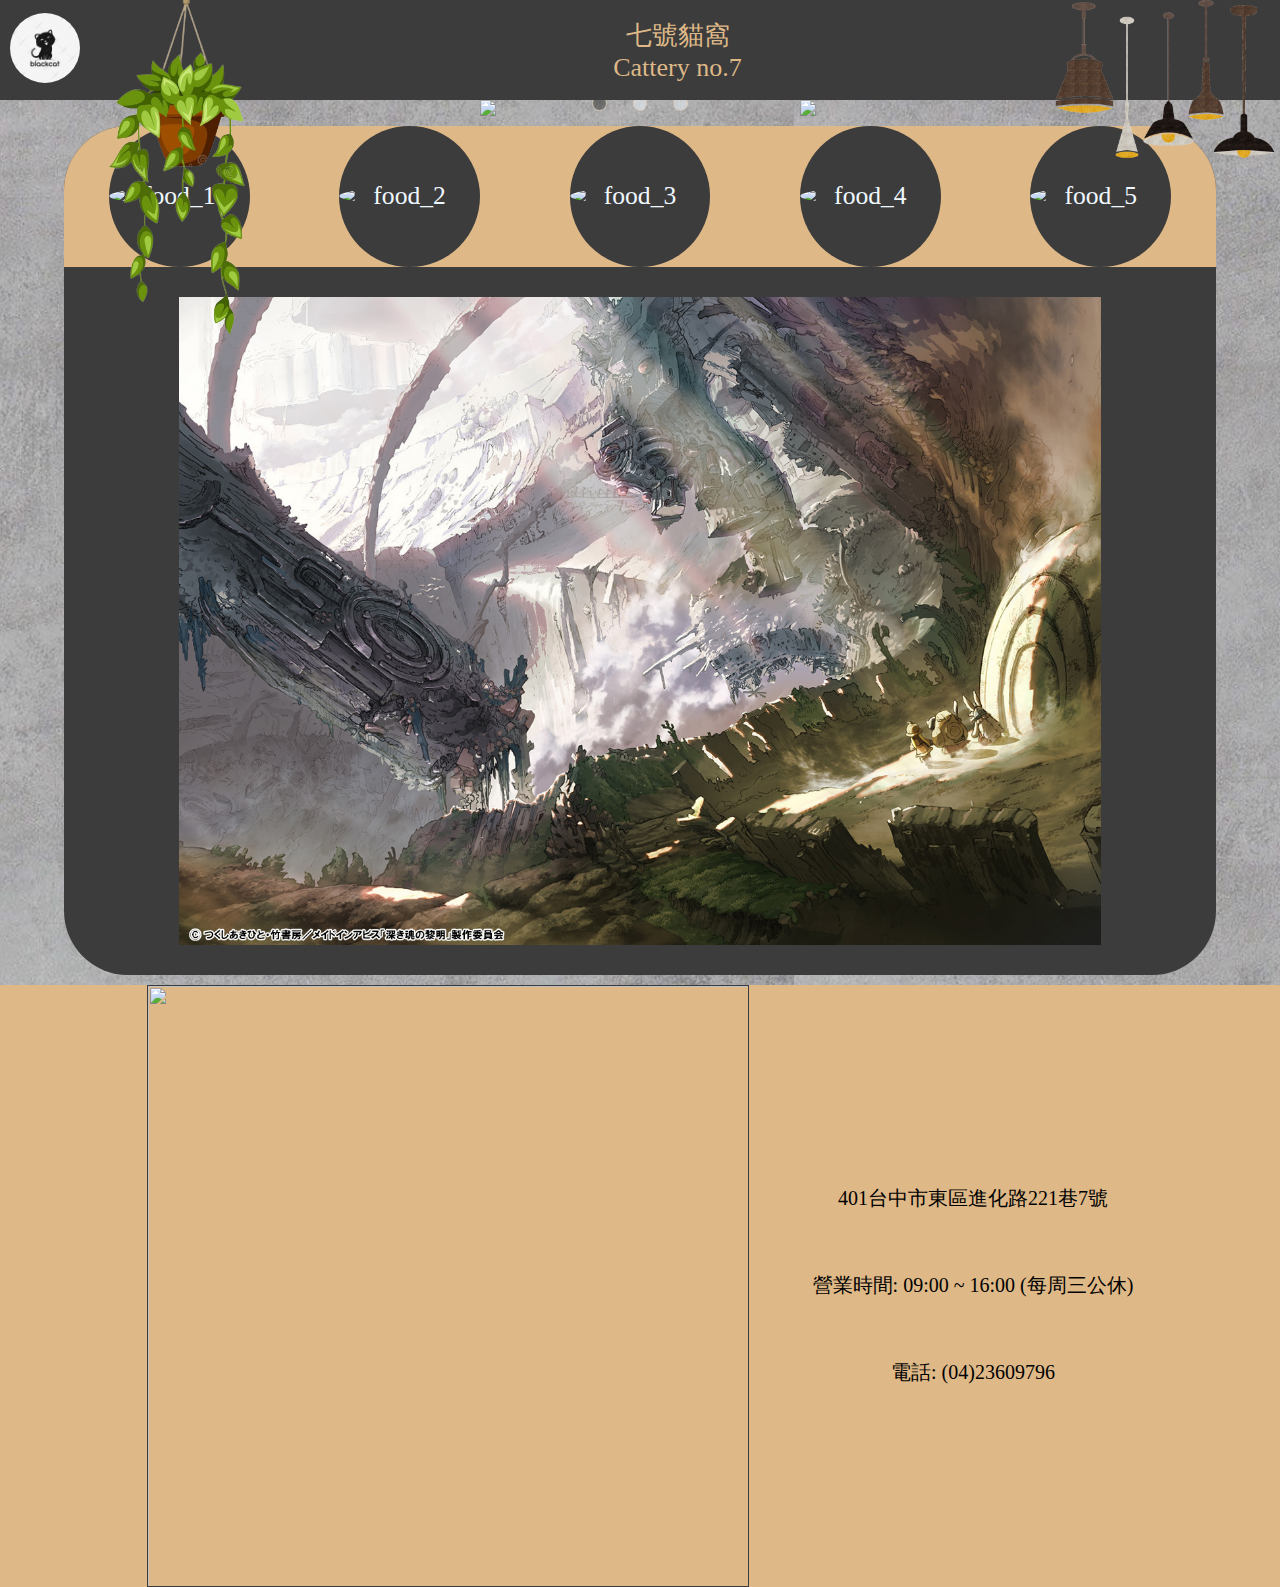
==== page/cattery/Cattery.html @ 99dab273 "practice" ====
<!DOCTYPE html>
<html lang="zh-Hant">
    <head>
        <meta charset="UTF-8">
        <meta name="viewport" content="width=device-width, initial-scale=1.0">
        <title>Cattery No.7</title>
        <link rel="stylesheet" href="Cattery.css" />
        <link href="../../css/material-design-iconic-font.min.css" rel="stylesheet" />
    </head>
    <body>
        <div id="bg">
            <div id="title">
                <a href="../../index.html"><img src="../../img/Cattery/pngtree-black-cat-logo-vector-pets-logo-kitty-or-kitten-symbol-vet-png-image_5232826.jpg"></a>
                <img id="plant" src="../../img/Cattery/b045abe74bcbe5a88c8c3b1815a52b0e-removebg-preview.png">
                <p><span>七號貓窩 </span><span>Cattery no.7</span></p>
                <img id="chandelier" src="../../img/Cattery/—Pngtree—chandelier light cartoon decoration_3822656.png">
            </div>
            <div id="banner">
                <div id="banner_img">
                    <img src="https://picsum.photos/3000/1500?random=1">
                    <img src="https://picsum.photos/3000/1500?random=2">
                    <img src="https://picsum.photos/3000/1500?random=3">
                </div>
                <div id="banner_seletor">
                    <span class="span_seletor"></span>
                    <span class="span_seletor"></span>
                    <span class="span_seletor"></span>
                </div>
            </div>
            


            <div id="menu">
                <div id="menu_list">
                    <div class="food_img_div"><p>food_1</p><img class="food_img" src="https://picsum.photos/500?random=1"></div>
                    <div class="food_img_div"><p>food_2</p><img class="food_img" src="https://picsum.photos/500?random=2"></div>
                    <div class="food_img_div"><p>food_3</p><img class="food_img" src="https://picsum.photos/500?random=3"></div>
                    <div class="food_img_div"><p>food_4</p><img class="food_img" src="https://picsum.photos/500?random=4"></div>
                    <div class="food_img_div"><p>food_5</p><img class="food_img" src="https://picsum.photos/500?random=5"></div>
                </div>
                <div id="menu_introduce">
                    <div id="menu_img">
                        <img src="../../img/yjyboQD.jpg">
                    </div>
                    <div id="food_introduce" class="none">
                        <img class="food_big_img" src="">
                        <div id="food_text">
                            <h2 id="food"></h2>
                            <p id="text_introduce"></p>
                        </div>
                    </div>
                </div>
            </div>
            <div id="info">
                <div id="info_map">
                    <img src="https://maps.googleapis.com/maps/api/staticmap?center=24.149865,120.693225&zoom=19&size=600x600&key=AIzaSyAu5yFXhxeimQocFd1RuKN_L5a0i5WoiWc">
                </div>
                <div id="info_describe">
                    <p>401台中市東區進化路221巷7號</p>
                    <p>營業時間: 09:00 ~ 16:00 (每周三公休)</p>
                    <p>電話: (04)23609796</p>
                    <span id="upbtn"><i class="zmdi zmdi-long-arrow-up"></i></span>
                </div>
            </div>
        </div>
        <script src="Cattery.js"></script>
    </body>
</html>
---- page/cattery/Cattery.css ----
*{
    margin:0;
    padding:0;
}
.none{
    display: none;
}



#bg{
    width: 100%;
    height: 100%;
    background-image: url(../../img/Cattery/Fliesen\ _\ Emanuel\ Hofer.jpg);
    background-size: contain;
}


#title{
    width: 100%;
    height: 100px;
    position: relative;
    background-color: #3c3c3c;
    display: flex;
    align-items: center;
}
#title a img{
    width: 10vw;
    height: 10vw;
    max-width: 70px;
    max-height: 70px;
    min-width: 50px;
    min-height: 50px;
    border-radius: 50%;
    padding: 10px;
}
#title p{
    font-size: 26px;
    padding-right: 15px;
    color: burlywood;
    flex: 1;
    text-align: center;
    display: flex;
    flex-direction: column;
    position: relative;
}
#plant{
    width: 18vw;
    position: absolute;
    top: -100px;
    left: 60px;
    z-index: 1;
    opacity: 0;
    transition: 1s;
}
#chandelier{
    width: 18vw;
    position: absolute;
    top: -100px;
    right: 0;
    z-index: 1;
    opacity: 0;
    transition: 1s;
}



#banner{
    margin: auto;
    width: 100%;
    position: relative;
    overflow: hidden;
}
#banner_img{
    display: flex;
    position: relative;
    left: 0;
    transition: 1s;
}
#banner_img img{
    width: 100%;
    padding-right: 200px;
}
#banner_seletor{
    width: max-content;
    display: flex;
    position: absolute;
    left: 0;
    right: 0;
    margin: auto;
    padding: 5px;
    bottom: 0;
}
#banner_seletor span{
    width: 1vw;
    height: 1vw;
    background-color: aliceblue;
    border: solid 1px bisque;
    border-radius: 50%;
    margin: 0 1vw;
    display: block;
    cursor: pointer;
    opacity: 0.5;
}



#menu{
    margin: 10px auto;
    width: 90%;
    border-radius: 5vw;
    background-color: #3c3c3c;
    overflow: hidden;
}
#menu_list{
    width: 100%;
    background-color:burlywood;
    display: flex;
    justify-content: space-around;
    align-items: center;
    flex-wrap: wrap;
}
#menu_list div{
    width: 11vw;
    height: 11vw;
    max-width: 220px;
    min-width: 70px;
    max-height: 220px;
    min-height: 70px;
    background-color: #3c3c3c;
    border-radius: 50%;
    position: relative;
    cursor: pointer;
    display: flex;
    justify-content: center;
    align-items: center;
    overflow: hidden;
    transition: .2s;
}
#menu_list div p{
    width: inherit;
    height: inherit;
    position: absolute;
    color: aliceblue;
    font-size: 2vw;
    display: flex;
    justify-content: center;
    align-items: center;
}
.food_img{
    width: 100%;
    border-radius: 50%;
    z-index: 1;
    transition: .2s;
}
.food_img_click{
    width: 93%;
    border-radius: 50%;
    border: solid 10px #b48700;
    transform:rotate(360deg);
    transition: .5s;
}
#menu_img img{
    width: 80%;
    max-width: 1000px;
    display: block;
    margin: auto;
    padding: 30px;
}
.food_introduce{
    width: 90%;
    margin: 5%;
    display: flex;
    flex-direction: column;
    justify-content: center;
    align-items: center;
}
.food_big_img{
    width: 80%;
    max-width: 600px;
    min-width: 200px;
    margin: 0 30px;
    transition: 1s;
}
#food_text{
    width: 80%;
    max-width: 600px;
    min-width: 200px;
    display: flex;
    flex-direction: column;
    justify-content: flex-start;
    align-items: center;
}
#food{
    width: 90%;
    text-align: center;
    padding: 3vw 0;
    color: burlywood;
    font-size: 30px;
    border-bottom: solid 2px burlywood;
}
#text_introduce{
    width: 90%;
    text-align: center;
    padding: 20px 0;
    color: burlywood;
    font-size: 20px;
}



#info{
    background-color: burlywood;
    position: relative;
    height: auto;
    display: flex;
    flex-direction: column;
    align-items: center;
}
#info_map img{
    width: 100vw;
    height: 100vw;
    display: block;
}
#info_describe{
    display: flex;
    flex-direction: column;
}
#info_describe p{
    padding: 30px 0;
    text-align:center;
    font-size: 20px;
}
#info_describe span{
    width: 50px;
    height: 50px;
    font-size: 30px;
    border: solid 2px rgb(255, 217, 161);
    border-radius: 50%;
    position: absolute;
    right: 2vw;
    bottom: 200px;
    background-color: aliceblue;
    cursor: pointer;
    display: flex;
    justify-content: center;
    align-items: center;
    opacity: 0;
    transition: 1s;
}





@media screen and (min-width:768px){
    #banner{
        width: 75%;
    }
    #banner_seletor span:hover{
        border: solid 1px #3c3c3c;
        opacity: 1;
    }


    .food_img:hover{
        width: 15vw;
        opacity: 0.3;
    }
    .food_introduce{
        flex-direction: row;
    }
    .food_big_img{
        width: 50%;
    }
    #food_text{
        width: 40%;
    }




    #info{
        flex-direction: row;
        justify-content: center;
    }
    #info_map img{
        width: 50vw;
        max-width: 600px;
        height: 50vw;
        max-height: 600px;
        border: solid 1px #3c3c3c;
    }
    #info_describe{
        margin-left: 5%;
    }
}






@media screen and (min-width:659px) and (max-width:767px){
    #info{
        flex-direction: row;
        justify-content: center;
    }
    #info_map img{
        width: 50vw;
        height: 50vw;
        border: solid 1px rgb(60, 60, 60);
    }
    #info_describe{
        margin-left: 1%;
    }
}
---- css/material-design-iconic-font.min.css ----
@font-face{font-family:Material-Design-Iconic-Font;src:url(../fonts/Material-Design-Iconic-Font.woff2?v=2.2.0) format('woff2'),url(../fonts/Material-Design-Iconic-Font.woff?v=2.2.0) format('woff'),url(../fonts/Material-Design-Iconic-Font.ttf?v=2.2.0) format('truetype')}.zmdi{display:inline-block;font:normal normal normal 14px/1 'Material-Design-Iconic-Font';font-size:inherit;text-rendering:auto;-webkit-font-smoothing:antialiased;-moz-osx-font-smoothing:grayscale}.zmdi-hc-lg{font-size:1.33333333em;line-height:.75em;vertical-align:-15%}.zmdi-hc-2x{font-size:2em}.zmdi-hc-3x{font-size:3em}.zmdi-hc-4x{font-size:4em}.zmdi-hc-5x{font-size:5em}.zmdi-hc-fw{width:1.28571429em;text-align:center}.zmdi-hc-ul{padding-left:0;margin-left:2.14285714em;list-style-type:none}.zmdi-hc-ul>li{position:relative}.zmdi-hc-li{position:absolute;left:-2.14285714em;width:2.14285714em;top:.14285714em;text-align:center}.zmdi-hc-li.zmdi-hc-lg{left:-1.85714286em}.zmdi-hc-border{padding:.1em .25em;border:solid .1em #9e9e9e;border-radius:2px}.zmdi-hc-border-circle{padding:.1em .25em;border:solid .1em #9e9e9e;border-radius:50%}.zmdi.pull-left{float:left;margin-right:.15em}.zmdi.pull-right{float:right;margin-left:.15em}.zmdi-hc-spin{-webkit-animation:zmdi-spin 1.5s infinite linear;animation:zmdi-spin 1.5s infinite linear}.zmdi-hc-spin-reverse{-webkit-animation:zmdi-spin-reverse 1.5s infinite linear;animation:zmdi-spin-reverse 1.5s infinite linear}@-webkit-keyframes zmdi-spin{0%{-webkit-transform:rotate(0deg);transform:rotate(0deg)}100%{-webkit-transform:rotate(359deg);transform:rotate(359deg)}}@keyframes zmdi-spin{0%{-webkit-transform:rotate(0deg);transform:rotate(0deg)}100%{-webkit-transform:rotate(359deg);transform:rotate(359deg)}}@-webkit-keyframes zmdi-spin-reverse{0%{-webkit-transform:rotate(0deg);transform:rotate(0deg)}100%{-webkit-transform:rotate(-359deg);transform:rotate(-359deg)}}@keyframes zmdi-spin-reverse{0%{-webkit-transform:rotate(0deg);transform:rotate(0deg)}100%{-webkit-transform:rotate(-359deg);transform:rotate(-359deg)}}.zmdi-hc-rotate-90{-webkit-transform:rotate(90deg);-ms-transform:rotate(90deg);transform:rotate(90deg)}.zmdi-hc-rotate-180{-webkit-transform:rotate(180deg);-ms-transform:rotate(180deg);transform:rotate(180deg)}.zmdi-hc-rotate-270{-webkit-transform:rotate(270deg);-ms-transform:rotate(270deg);transform:rotate(270deg)}.zmdi-hc-flip-horizontal{-webkit-transform:scale(-1,1);-ms-transform:scale(-1,1);transform:scale(-1,1)}.zmdi-hc-flip-vertical{-webkit-transform:scale(1,-1);-ms-transform:scale(1,-1);transform:scale(1,-1)}.zmdi-hc-stack{position:relative;display:inline-block;width:2em;height:2em;line-height:2em;vertical-align:middle}.zmdi-hc-stack-1x,.zmdi-hc-stack-2x{position:absolute;left:0;width:100%;text-align:center}.zmdi-hc-stack-1x{line-height:inherit}.zmdi-hc-stack-2x{font-size:2em}.zmdi-hc-inverse{color:#fff}.zmdi-3d-rotation:before{content:'\f101'}.zmdi-airplane-off:before{content:'\f102'}.zmdi-airplane:before{content:'\f103'}.zmdi-album:before{content:'\f104'}.zmdi-archive:before{content:'\f105'}.zmdi-assignment-account:before{content:'\f106'}.zmdi-assignment-alert:before{content:'\f107'}.zmdi-assignment-check:before{content:'\f108'}.zmdi-assignment-o:before{content:'\f109'}.zmdi-assignment-return:before{content:'\f10a'}.zmdi-assignment-returned:before{content:'\f10b'}.zmdi-assignment:before{content:'\f10c'}.zmdi-attachment-alt:before{content:'\f10d'}.zmdi-attachment:before{content:'\f10e'}.zmdi-audio:before{content:'\f10f'}.zmdi-badge-check:before{content:'\f110'}.zmdi-balance-wallet:before{content:'\f111'}.zmdi-balance:before{content:'\f112'}.zmdi-battery-alert:before{content:'\f113'}.zmdi-battery-flash:before{content:'\f114'}.zmdi-battery-unknown:before{content:'\f115'}.zmdi-battery:before{content:'\f116'}.zmdi-bike:before{content:'\f117'}.zmdi-block-alt:before{content:'\f118'}.zmdi-block:before{content:'\f119'}.zmdi-boat:before{content:'\f11a'}.zmdi-book-image:before{content:'\f11b'}.zmdi-book:before{content:'\f11c'}.zmdi-bookmark-outline:before{content:'\f11d'}.zmdi-bookmark:before{content:'\f11e'}.zmdi-brush:before{content:'\f11f'}.zmdi-bug:before{content:'\f120'}.zmdi-bus:before{content:'\f121'}.zmdi-cake:before{content:'\f122'}.zmdi-car-taxi:before{content:'\f123'}.zmdi-car-wash:before{content:'\f124'}.zmdi-car:before{content:'\f125'}.zmdi-card-giftcard:before{content:'\f126'}.zmdi-card-membership:before{content:'\f127'}.zmdi-card-travel:before{content:'\f128'}.zmdi-card:before{content:'\f129'}.zmdi-case-check:before{content:'\f12a'}.zmdi-case-download:before{content:'\f12b'}.zmdi-case-play:before{content:'\f12c'}.zmdi-case:before{content:'\f12d'}.zmdi-cast-connected:before{content:'\f12e'}.zmdi-cast:before{content:'\f12f'}.zmdi-chart-donut:before{content:'\f130'}.zmdi-chart:before{content:'\f131'}.zmdi-city-alt:before{content:'\f132'}.zmdi-city:before{content:'\f133'}.zmdi-close-circle-o:before{content:'\f134'}.zmdi-close-circle:before{content:'\f135'}.zmdi-close:before{content:'\f136'}.zmdi-cocktail:before{content:'\f137'}.zmdi-code-setting:before{content:'\f138'}.zmdi-code-smartphone:before{content:'\f139'}.zmdi-code:before{content:'\f13a'}.zmdi-coffee:before{content:'\f13b'}.zmdi-collection-bookmark:before{content:'\f13c'}.zmdi-collection-case-play:before{content:'\f13d'}.zmdi-collection-folder-image:before{content:'\f13e'}.zmdi-collection-image-o:before{content:'\f13f'}.zmdi-collection-image:before{content:'\f140'}.zmdi-collection-item-1:before{content:'\f141'}.zmdi-collection-item-2:before{content:'\f142'}.zmdi-collection-item-3:before{content:'\f143'}.zmdi-collection-item-4:before{content:'\f144'}.zmdi-collection-item-5:before{content:'\f145'}.zmdi-collection-item-6:before{content:'\f146'}.zmdi-collection-item-7:before{content:'\f147'}.zmdi-collection-item-8:before{content:'\f148'}.zmdi-collection-item-9-plus:before{content:'\f149'}.zmdi-collection-item-9:before{content:'\f14a'}.zmdi-collection-item:before{content:'\f14b'}.zmdi-collection-music:before{content:'\f14c'}.zmdi-collection-pdf:before{content:'\f14d'}.zmdi-collection-plus:before{content:'\f14e'}.zmdi-collection-speaker:before{content:'\f14f'}.zmdi-collection-text:before{content:'\f150'}.zmdi-collection-video:before{content:'\f151'}.zmdi-compass:before{content:'\f152'}.zmdi-cutlery:before{content:'\f153'}.zmdi-delete:before{content:'\f154'}.zmdi-dialpad:before{content:'\f155'}.zmdi-dns:before{content:'\f156'}.zmdi-drink:before{content:'\f157'}.zmdi-edit:before{content:'\f158'}.zmdi-email-open:before{content:'\f159'}.zmdi-email:before{content:'\f15a'}.zmdi-eye-off:before{content:'\f15b'}.zmdi-eye:before{content:'\f15c'}.zmdi-eyedropper:before{content:'\f15d'}.zmdi-favorite-outline:before{content:'\f15e'}.zmdi-favorite:before{content:'\f15f'}.zmdi-filter-list:before{content:'\f160'}.zmdi-fire:before{content:'\f161'}.zmdi-flag:before{content:'\f162'}.zmdi-flare:before{content:'\f163'}.zmdi-flash-auto:before{content:'\f164'}.zmdi-flash-off:before{content:'\f165'}.zmdi-flash:before{content:'\f166'}.zmdi-flip:before{content:'\f167'}.zmdi-flower-alt:before{content:'\f168'}.zmdi-flower:before{content:'\f169'}.zmdi-font:before{content:'\f16a'}.zmdi-fullscreen-alt:before{content:'\f16b'}.zmdi-fullscreen-exit:before{content:'\f16c'}.zmdi-fullscreen:before{content:'\f16d'}.zmdi-functions:before{content:'\f16e'}.zmdi-gas-station:before{content:'\f16f'}.zmdi-gesture:before{content:'\f170'}.zmdi-globe-alt:before{content:'\f171'}.zmdi-globe-lock:before{content:'\f172'}.zmdi-globe:before{content:'\f173'}.zmdi-graduation-cap:before{content:'\f174'}.zmdi-home:before{content:'\f175'}.zmdi-hospital-alt:before{content:'\f176'}.zmdi-hospital:before{content:'\f177'}.zmdi-hotel:before{content:'\f178'}.zmdi-hourglass-alt:before{content:'\f179'}.zmdi-hourglass-outline:before{content:'\f17a'}.zmdi-hourglass:before{content:'\f17b'}.zmdi-http:before{content:'\f17c'}.zmdi-image-alt:before{content:'\f17d'}.zmdi-image-o:before{content:'\f17e'}.zmdi-image:before{content:'\f17f'}.zmdi-inbox:before{content:'\f180'}.zmdi-invert-colors-off:before{content:'\f181'}.zmdi-invert-colors:before{content:'\f182'}.zmdi-key:before{content:'\f183'}.zmdi-label-alt-outline:before{content:'\f184'}.zmdi-label-alt:before{content:'\f185'}.zmdi-label-heart:before{content:'\f186'}.zmdi-label:before{content:'\f187'}.zmdi-labels:before{content:'\f188'}.zmdi-lamp:before{content:'\f189'}.zmdi-landscape:before{content:'\f18a'}.zmdi-layers-off:before{content:'\f18b'}.zmdi-layers:before{content:'\f18c'}.zmdi-library:before{content:'\f18d'}.zmdi-link:before{content:'\f18e'}.zmdi-lock-open:before{content:'\f18f'}.zmdi-lock-outline:before{content:'\f190'}.zmdi-lock:before{content:'\f191'}.zmdi-mail-reply-all:before{content:'\f192'}.zmdi-mail-reply:before{content:'\f193'}.zmdi-mail-send:before{content:'\f194'}.zmdi-mall:before{content:'\f195'}.zmdi-map:before{content:'\f196'}.zmdi-menu:before{content:'\f197'}.zmdi-money-box:before{content:'\f198'}.zmdi-money-off:before{content:'\f199'}.zmdi-money:before{content:'\f19a'}.zmdi-more-vert:before{content:'\f19b'}.zmdi-more:before{content:'\f19c'}.zmdi-movie-alt:before{content:'\f19d'}.zmdi-movie:before{content:'\f19e'}.zmdi-nature-people:before{content:'\f19f'}.zmdi-nature:before{content:'\f1a0'}.zmdi-navigation:before{content:'\f1a1'}.zmdi-open-in-browser:before{content:'\f1a2'}.zmdi-open-in-new:before{content:'\f1a3'}.zmdi-palette:before{content:'\f1a4'}.zmdi-parking:before{content:'\f1a5'}.zmdi-pin-account:before{content:'\f1a6'}.zmdi-pin-assistant:before{content:'\f1a7'}.zmdi-pin-drop:before{content:'\f1a8'}.zmdi-pin-help:before{content:'\f1a9'}.zmdi-pin-off:before{content:'\f1aa'}.zmdi-pin:before{content:'\f1ab'}.zmdi-pizza:before{content:'\f1ac'}.zmdi-plaster:before{content:'\f1ad'}.zmdi-power-setting:before{content:'\f1ae'}.zmdi-power:before{content:'\f1af'}.zmdi-print:before{content:'\f1b0'}.zmdi-puzzle-piece:before{content:'\f1b1'}.zmdi-quote:before{content:'\f1b2'}.zmdi-railway:before{content:'\f1b3'}.zmdi-receipt:before{content:'\f1b4'}.zmdi-refresh-alt:before{content:'\f1b5'}.zmdi-refresh-sync-alert:before{content:'\f1b6'}.zmdi-refresh-sync-off:before{content:'\f1b7'}.zmdi-refresh-sync:before{content:'\f1b8'}.zmdi-refresh:before{content:'\f1b9'}.zmdi-roller:before{content:'\f1ba'}.zmdi-ruler:before{content:'\f1bb'}.zmdi-scissors:before{content:'\f1bc'}.zmdi-screen-rotation-lock:before{content:'\f1bd'}.zmdi-screen-rotation:before{content:'\f1be'}.zmdi-search-for:before{content:'\f1bf'}.zmdi-search-in-file:before{content:'\f1c0'}.zmdi-search-in-page:before{content:'\f1c1'}.zmdi-search-replace:before{content:'\f1c2'}.zmdi-search:before{content:'\f1c3'}.zmdi-seat:before{content:'\f1c4'}.zmdi-settings-square:before{content:'\f1c5'}.zmdi-settings:before{content:'\f1c6'}.zmdi-shield-check:before{content:'\f1c7'}.zmdi-shield-security:before{content:'\f1c8'}.zmdi-shopping-basket:before{content:'\f1c9'}.zmdi-shopping-cart-plus:before{content:'\f1ca'}.zmdi-shopping-cart:before{content:'\f1cb'}.zmdi-sign-in:before{content:'\f1cc'}.zmdi-sort-amount-asc:before{content:'\f1cd'}.zmdi-sort-amount-desc:before{content:'\f1ce'}.zmdi-sort-asc:before{content:'\f1cf'}.zmdi-sort-desc:before{content:'\f1d0'}.zmdi-spellcheck:before{content:'\f1d1'}.zmdi-storage:before{content:'\f1d2'}.zmdi-store-24:before{content:'\f1d3'}.zmdi-store:before{content:'\f1d4'}.zmdi-subway:before{content:'\f1d5'}.zmdi-sun:before{content:'\f1d6'}.zmdi-tab-unselected:before{content:'\f1d7'}.zmdi-tab:before{content:'\f1d8'}.zmdi-tag-close:before{content:'\f1d9'}.zmdi-tag-more:before{content:'\f1da'}.zmdi-tag:before{content:'\f1db'}.zmdi-thumb-down:before{content:'\f1dc'}.zmdi-thumb-up-down:before{content:'\f1dd'}.zmdi-thumb-up:before{content:'\f1de'}.zmdi-ticket-star:before{content:'\f1df'}.zmdi-toll:before{content:'\f1e0'}.zmdi-toys:before{content:'\f1e1'}.zmdi-traffic:before{content:'\f1e2'}.zmdi-translate:before{content:'\f1e3'}.zmdi-triangle-down:before{content:'\f1e4'}.zmdi-triangle-up:before{content:'\f1e5'}.zmdi-truck:before{content:'\f1e6'}.zmdi-turning-sign:before{content:'\f1e7'}.zmdi-wallpaper:before{content:'\f1e8'}.zmdi-washing-machine:before{content:'\f1e9'}.zmdi-window-maximize:before{content:'\f1ea'}.zmdi-window-minimize:before{content:'\f1eb'}.zmdi-window-restore:before{content:'\f1ec'}.zmdi-wrench:before{content:'\f1ed'}.zmdi-zoom-in:before{content:'\f1ee'}.zmdi-zoom-out:before{content:'\f1ef'}.zmdi-alert-circle-o:before{content:'\f1f0'}.zmdi-alert-circle:before{content:'\f1f1'}.zmdi-alert-octagon:before{content:'\f1f2'}.zmdi-alert-polygon:before{content:'\f1f3'}.zmdi-alert-triangle:before{content:'\f1f4'}.zmdi-help-outline:before{content:'\f1f5'}.zmdi-help:before{content:'\f1f6'}.zmdi-info-outline:before{content:'\f1f7'}.zmdi-info:before{content:'\f1f8'}.zmdi-notifications-active:before{content:'\f1f9'}.zmdi-notifications-add:before{content:'\f1fa'}.zmdi-notifications-none:before{content:'\f1fb'}.zmdi-notifications-off:before{content:'\f1fc'}.zmdi-notifications-paused:before{content:'\f1fd'}.zmdi-notifications:before{content:'\f1fe'}.zmdi-account-add:before{content:'\f1ff'}.zmdi-account-box-mail:before{content:'\f200'}.zmdi-account-box-o:before{content:'\f201'}.zmdi-account-box-phone:before{content:'\f202'}.zmdi-account-box:before{content:'\f203'}.zmdi-account-calendar:before{content:'\f204'}.zmdi-account-circle:before{content:'\f205'}.zmdi-account-o:before{content:'\f206'}.zmdi-account:before{content:'\f207'}.zmdi-accounts-add:before{content:'\f208'}.zmdi-accounts-alt:before{content:'\f209'}.zmdi-accounts-list-alt:before{content:'\f20a'}.zmdi-accounts-list:before{content:'\f20b'}.zmdi-accounts-outline:before{content:'\f20c'}.zmdi-accounts:before{content:'\f20d'}.zmdi-face:before{content:'\f20e'}.zmdi-female:before{content:'\f20f'}.zmdi-male-alt:before{content:'\f210'}.zmdi-male-female:before{content:'\f211'}.zmdi-male:before{content:'\f212'}.zmdi-mood-bad:before{content:'\f213'}.zmdi-mood:before{content:'\f214'}.zmdi-run:before{content:'\f215'}.zmdi-walk:before{content:'\f216'}.zmdi-cloud-box:before{content:'\f217'}.zmdi-cloud-circle:before{content:'\f218'}.zmdi-cloud-done:before{content:'\f219'}.zmdi-cloud-download:before{content:'\f21a'}.zmdi-cloud-off:before{content:'\f21b'}.zmdi-cloud-outline-alt:before{content:'\f21c'}.zmdi-cloud-outline:before{content:'\f21d'}.zmdi-cloud-upload:before{content:'\f21e'}.zmdi-cloud:before{content:'\f21f'}.zmdi-download:before{content:'\f220'}.zmdi-file-plus:before{content:'\f221'}.zmdi-file-text:before{content:'\f222'}.zmdi-file:before{content:'\f223'}.zmdi-folder-outline:before{content:'\f224'}.zmdi-folder-person:before{content:'\f225'}.zmdi-folder-star-alt:before{content:'\f226'}.zmdi-folder-star:before{content:'\f227'}.zmdi-folder:before{content:'\f228'}.zmdi-gif:before{content:'\f229'}.zmdi-upload:before{content:'\f22a'}.zmdi-border-all:before{content:'\f22b'}.zmdi-border-bottom:before{content:'\f22c'}.zmdi-border-clear:before{content:'\f22d'}.zmdi-border-color:before{content:'\f22e'}.zmdi-border-horizontal:before{content:'\f22f'}.zmdi-border-inner:before{content:'\f230'}.zmdi-border-left:before{content:'\f231'}.zmdi-border-outer:before{content:'\f232'}.zmdi-border-right:before{content:'\f233'}.zmdi-border-style:before{content:'\f234'}.zmdi-border-top:before{content:'\f235'}.zmdi-border-vertical:before{content:'\f236'}.zmdi-copy:before{content:'\f237'}.zmdi-crop:before{content:'\f238'}.zmdi-format-align-center:before{content:'\f239'}.zmdi-format-align-justify:before{content:'\f23a'}.zmdi-format-align-left:before{content:'\f23b'}.zmdi-format-align-right:before{content:'\f23c'}.zmdi-format-bold:before{content:'\f23d'}.zmdi-format-clear-all:before{content:'\f23e'}.zmdi-format-clear:before{content:'\f23f'}.zmdi-format-color-fill:before{content:'\f240'}.zmdi-format-color-reset:before{content:'\f241'}.zmdi-format-color-text:before{content:'\f242'}.zmdi-format-indent-decrease:before{content:'\f243'}.zmdi-format-indent-increase:before{content:'\f244'}.zmdi-format-italic:before{content:'\f245'}.zmdi-format-line-spacing:before{content:'\f246'}.zmdi-format-list-bulleted:before{content:'\f247'}.zmdi-format-list-numbered:before{content:'\f248'}.zmdi-format-ltr:before{content:'\f249'}.zmdi-format-rtl:before{content:'\f24a'}.zmdi-format-size:before{content:'\f24b'}.zmdi-format-strikethrough-s:before{content:'\f24c'}.zmdi-format-strikethrough:before{content:'\f24d'}.zmdi-format-subject:before{content:'\f24e'}.zmdi-format-underlined:before{content:'\f24f'}.zmdi-format-valign-bottom:before{content:'\f250'}.zmdi-format-valign-center:before{content:'\f251'}.zmdi-format-valign-top:before{content:'\f252'}.zmdi-redo:before{content:'\f253'}.zmdi-select-all:before{content:'\f254'}.zmdi-space-bar:before{content:'\f255'}.zmdi-text-format:before{content:'\f256'}.zmdi-transform:before{content:'\f257'}.zmdi-undo:before{content:'\f258'}.zmdi-wrap-text:before{content:'\f259'}.zmdi-comment-alert:before{content:'\f25a'}.zmdi-comment-alt-text:before{content:'\f25b'}.zmdi-comment-alt:before{content:'\f25c'}.zmdi-comment-edit:before{content:'\f25d'}.zmdi-comment-image:before{content:'\f25e'}.zmdi-comment-list:before{content:'\f25f'}.zmdi-comment-more:before{content:'\f260'}.zmdi-comment-outline:before{content:'\f261'}.zmdi-comment-text-alt:before{content:'\f262'}.zmdi-comment-text:before{content:'\f263'}.zmdi-comment-video:before{content:'\f264'}.zmdi-comment:before{content:'\f265'}.zmdi-comments:before{content:'\f266'}.zmdi-check-all:before{content:'\f267'}.zmdi-check-circle-u:before{content:'\f268'}.zmdi-check-circle:before{content:'\f269'}.zmdi-check-square:before{content:'\f26a'}.zmdi-check:before{content:'\f26b'}.zmdi-circle-o:before{content:'\f26c'}.zmdi-circle:before{content:'\f26d'}.zmdi-dot-circle-alt:before{content:'\f26e'}.zmdi-dot-circle:before{content:'\f26f'}.zmdi-minus-circle-outline:before{content:'\f270'}.zmdi-minus-circle:before{content:'\f271'}.zmdi-minus-square:before{content:'\f272'}.zmdi-minus:before{content:'\f273'}.zmdi-plus-circle-o-duplicate:before{content:'\f274'}.zmdi-plus-circle-o:before{content:'\f275'}.zmdi-plus-circle:before{content:'\f276'}.zmdi-plus-square:before{content:'\f277'}.zmdi-plus:before{content:'\f278'}.zmdi-square-o:before{content:'\f279'}.zmdi-star-circle:before{content:'\f27a'}.zmdi-star-half:before{content:'\f27b'}.zmdi-star-outline:before{content:'\f27c'}.zmdi-star:before{content:'\f27d'}.zmdi-bluetooth-connected:before{content:'\f27e'}.zmdi-bluetooth-off:before{content:'\f27f'}.zmdi-bluetooth-search:before{content:'\f280'}.zmdi-bluetooth-setting:before{content:'\f281'}.zmdi-bluetooth:before{content:'\f282'}.zmdi-camera-add:before{content:'\f283'}.zmdi-camera-alt:before{content:'\f284'}.zmdi-camera-bw:before{content:'\f285'}.zmdi-camera-front:before{content:'\f286'}.zmdi-camera-mic:before{content:'\f287'}.zmdi-camera-party-mode:before{content:'\f288'}.zmdi-camera-rear:before{content:'\f289'}.zmdi-camera-roll:before{content:'\f28a'}.zmdi-camera-switch:before{content:'\f28b'}.zmdi-camera:before{content:'\f28c'}.zmdi-card-alert:before{content:'\f28d'}.zmdi-card-off:before{content:'\f28e'}.zmdi-card-sd:before{content:'\f28f'}.zmdi-card-sim:before{content:'\f290'}.zmdi-desktop-mac:before{content:'\f291'}.zmdi-desktop-windows:before{content:'\f292'}.zmdi-device-hub:before{content:'\f293'}.zmdi-devices-off:before{content:'\f294'}.zmdi-devices:before{content:'\f295'}.zmdi-dock:before{content:'\f296'}.zmdi-floppy:before{content:'\f297'}.zmdi-gamepad:before{content:'\f298'}.zmdi-gps-dot:before{content:'\f299'}.zmdi-gps-off:before{content:'\f29a'}.zmdi-gps:before{content:'\f29b'}.zmdi-headset-mic:before{content:'\f29c'}.zmdi-headset:before{content:'\f29d'}.zmdi-input-antenna:before{content:'\f29e'}.zmdi-input-composite:before{content:'\f29f'}.zmdi-input-hdmi:before{content:'\f2a0'}.zmdi-input-power:before{content:'\f2a1'}.zmdi-input-svideo:before{content:'\f2a2'}.zmdi-keyboard-hide:before{content:'\f2a3'}.zmdi-keyboard:before{content:'\f2a4'}.zmdi-laptop-chromebook:before{content:'\f2a5'}.zmdi-laptop-mac:before{content:'\f2a6'}.zmdi-laptop:before{content:'\f2a7'}.zmdi-mic-off:before{content:'\f2a8'}.zmdi-mic-outline:before{content:'\f2a9'}.zmdi-mic-setting:before{content:'\f2aa'}.zmdi-mic:before{content:'\f2ab'}.zmdi-mouse:before{content:'\f2ac'}.zmdi-network-alert:before{content:'\f2ad'}.zmdi-network-locked:before{content:'\f2ae'}.zmdi-network-off:before{content:'\f2af'}.zmdi-network-outline:before{content:'\f2b0'}.zmdi-network-setting:before{content:'\f2b1'}.zmdi-network:before{content:'\f2b2'}.zmdi-phone-bluetooth:before{content:'\f2b3'}.zmdi-phone-end:before{content:'\f2b4'}.zmdi-phone-forwarded:before{content:'\f2b5'}.zmdi-phone-in-talk:before{content:'\f2b6'}.zmdi-phone-locked:before{content:'\f2b7'}.zmdi-phone-missed:before{content:'\f2b8'}.zmdi-phone-msg:before{content:'\f2b9'}.zmdi-phone-paused:before{content:'\f2ba'}.zmdi-phone-ring:before{content:'\f2bb'}.zmdi-phone-setting:before{content:'\f2bc'}.zmdi-phone-sip:before{content:'\f2bd'}.zmdi-phone:before{content:'\f2be'}.zmdi-portable-wifi-changes:before{content:'\f2bf'}.zmdi-portable-wifi-off:before{content:'\f2c0'}.zmdi-portable-wifi:before{content:'\f2c1'}.zmdi-radio:before{content:'\f2c2'}.zmdi-reader:before{content:'\f2c3'}.zmdi-remote-control-alt:before{content:'\f2c4'}.zmdi-remote-control:before{content:'\f2c5'}.zmdi-router:before{content:'\f2c6'}.zmdi-scanner:before{content:'\f2c7'}.zmdi-smartphone-android:before{content:'\f2c8'}.zmdi-smartphone-download:before{content:'\f2c9'}.zmdi-smartphone-erase:before{content:'\f2ca'}.zmdi-smartphone-info:before{content:'\f2cb'}.zmdi-smartphone-iphone:before{content:'\f2cc'}.zmdi-smartphone-landscape-lock:before{content:'\f2cd'}.zmdi-smartphone-landscape:before{content:'\f2ce'}.zmdi-smartphone-lock:before{content:'\f2cf'}.zmdi-smartphone-portrait-lock:before{content:'\f2d0'}.zmdi-smartphone-ring:before{content:'\f2d1'}.zmdi-smartphone-setting:before{content:'\f2d2'}.zmdi-smartphone-setup:before{content:'\f2d3'}.zmdi-smartphone:before{content:'\f2d4'}.zmdi-speaker:before{content:'\f2d5'}.zmdi-tablet-android:before{content:'\f2d6'}.zmdi-tablet-mac:before{content:'\f2d7'}.zmdi-tablet:before{content:'\f2d8'}.zmdi-tv-alt-play:before{content:'\f2d9'}.zmdi-tv-list:before{content:'\f2da'}.zmdi-tv-play:before{content:'\f2db'}.zmdi-tv:before{content:'\f2dc'}.zmdi-usb:before{content:'\f2dd'}.zmdi-videocam-off:before{content:'\f2de'}.zmdi-videocam-switch:before{content:'\f2df'}.zmdi-videocam:before{content:'\f2e0'}.zmdi-watch:before{content:'\f2e1'}.zmdi-wifi-alt-2:before{content:'\f2e2'}.zmdi-wifi-alt:before{content:'\f2e3'}.zmdi-wifi-info:before{content:'\f2e4'}.zmdi-wifi-lock:before{content:'\f2e5'}.zmdi-wifi-off:before{content:'\f2e6'}.zmdi-wifi-outline:before{content:'\f2e7'}.zmdi-wifi:before{content:'\f2e8'}.zmdi-arrow-left-bottom:before{content:'\f2e9'}.zmdi-arrow-left:before{content:'\f2ea'}.zmdi-arrow-merge:before{content:'\f2eb'}.zmdi-arrow-missed:before{content:'\f2ec'}.zmdi-arrow-right-top:before{content:'\f2ed'}.zmdi-arrow-right:before{content:'\f2ee'}.zmdi-arrow-split:before{content:'\f2ef'}.zmdi-arrows:before{content:'\f2f0'}.zmdi-caret-down-circle:before{content:'\f2f1'}.zmdi-caret-down:before{content:'\f2f2'}.zmdi-caret-left-circle:before{content:'\f2f3'}.zmdi-caret-left:before{content:'\f2f4'}.zmdi-caret-right-circle:before{content:'\f2f5'}.zmdi-caret-right:before{content:'\f2f6'}.zmdi-caret-up-circle:before{content:'\f2f7'}.zmdi-caret-up:before{content:'\f2f8'}.zmdi-chevron-down:before{content:'\f2f9'}.zmdi-chevron-left:before{content:'\f2fa'}.zmdi-chevron-right:before{content:'\f2fb'}.zmdi-chevron-up:before{content:'\f2fc'}.zmdi-forward:before{content:'\f2fd'}.zmdi-long-arrow-down:before{content:'\f2fe'}.zmdi-long-arrow-left:before{content:'\f2ff'}.zmdi-long-arrow-return:before{content:'\f300'}.zmdi-long-arrow-right:before{content:'\f301'}.zmdi-long-arrow-tab:before{content:'\f302'}.zmdi-long-arrow-up:before{content:'\f303'}.zmdi-rotate-ccw:before{content:'\f304'}.zmdi-rotate-cw:before{content:'\f305'}.zmdi-rotate-left:before{content:'\f306'}.zmdi-rotate-right:before{content:'\f307'}.zmdi-square-down:before{content:'\f308'}.zmdi-square-right:before{content:'\f309'}.zmdi-swap-alt:before{content:'\f30a'}.zmdi-swap-vertical-circle:before{content:'\f30b'}.zmdi-swap-vertical:before{content:'\f30c'}.zmdi-swap:before{content:'\f30d'}.zmdi-trending-down:before{content:'\f30e'}.zmdi-trending-flat:before{content:'\f30f'}.zmdi-trending-up:before{content:'\f310'}.zmdi-unfold-less:before{content:'\f311'}.zmdi-unfold-more:before{content:'\f312'}.zmdi-apps:before{content:'\f313'}.zmdi-grid-off:before{content:'\f314'}.zmdi-grid:before{content:'\f315'}.zmdi-view-agenda:before{content:'\f316'}.zmdi-view-array:before{content:'\f317'}.zmdi-view-carousel:before{content:'\f318'}.zmdi-view-column:before{content:'\f319'}.zmdi-view-comfy:before{content:'\f31a'}.zmdi-view-compact:before{content:'\f31b'}.zmdi-view-dashboard:before{content:'\f31c'}.zmdi-view-day:before{content:'\f31d'}.zmdi-view-headline:before{content:'\f31e'}.zmdi-view-list-alt:before{content:'\f31f'}.zmdi-view-list:before{content:'\f320'}.zmdi-view-module:before{content:'\f321'}.zmdi-view-quilt:before{content:'\f322'}.zmdi-view-stream:before{content:'\f323'}.zmdi-view-subtitles:before{content:'\f324'}.zmdi-view-toc:before{content:'\f325'}.zmdi-view-web:before{content:'\f326'}.zmdi-view-week:before{content:'\f327'}.zmdi-widgets:before{content:'\f328'}.zmdi-alarm-check:before{content:'\f329'}.zmdi-alarm-off:before{content:'\f32a'}.zmdi-alarm-plus:before{content:'\f32b'}.zmdi-alarm-snooze:before{content:'\f32c'}.zmdi-alarm:before{content:'\f32d'}.zmdi-calendar-alt:before{content:'\f32e'}.zmdi-calendar-check:before{content:'\f32f'}.zmdi-calendar-close:before{content:'\f330'}.zmdi-calendar-note:before{content:'\f331'}.zmdi-calendar:before{content:'\f332'}.zmdi-time-countdown:before{content:'\f333'}.zmdi-time-interval:before{content:'\f334'}.zmdi-time-restore-setting:before{content:'\f335'}.zmdi-time-restore:before{content:'\f336'}.zmdi-time:before{content:'\f337'}.zmdi-timer-off:before{content:'\f338'}.zmdi-timer:before{content:'\f339'}.zmdi-android-alt:before{content:'\f33a'}.zmdi-android:before{content:'\f33b'}.zmdi-apple:before{content:'\f33c'}.zmdi-behance:before{content:'\f33d'}.zmdi-codepen:before{content:'\f33e'}.zmdi-dribbble:before{content:'\f33f'}.zmdi-dropbox:before{content:'\f340'}.zmdi-evernote:before{content:'\f341'}.zmdi-facebook-box:before{content:'\f342'}.zmdi-facebook:before{content:'\f343'}.zmdi-github-box:before{content:'\f344'}.zmdi-github:before{content:'\f345'}.zmdi-google-drive:before{content:'\f346'}.zmdi-google-earth:before{content:'\f347'}.zmdi-google-glass:before{content:'\f348'}.zmdi-google-maps:before{content:'\f349'}.zmdi-google-pages:before{content:'\f34a'}.zmdi-google-play:before{content:'\f34b'}.zmdi-google-plus-box:before{content:'\f34c'}.zmdi-google-plus:before{content:'\f34d'}.zmdi-google:before{content:'\f34e'}.zmdi-instagram:before{content:'\f34f'}.zmdi-language-css3:before{content:'\f350'}.zmdi-language-html5:before{content:'\f351'}.zmdi-language-javascript:before{content:'\f352'}.zmdi-language-python-alt:before{content:'\f353'}.zmdi-language-python:before{content:'\f354'}.zmdi-lastfm:before{content:'\f355'}.zmdi-linkedin-box:before{content:'\f356'}.zmdi-paypal:before{content:'\f357'}.zmdi-pinterest-box:before{content:'\f358'}.zmdi-pocket:before{content:'\f359'}.zmdi-polymer:before{content:'\f35a'}.zmdi-share:before{content:'\f35b'}.zmdi-stackoverflow:before{content:'\f35c'}.zmdi-steam-square:before{content:'\f35d'}.zmdi-steam:before{content:'\f35e'}.zmdi-twitter-box:before{content:'\f35f'}.zmdi-twitter:before{content:'\f360'}.zmdi-vk:before{content:'\f361'}.zmdi-wikipedia:before{content:'\f362'}.zmdi-windows:before{content:'\f363'}.zmdi-aspect-ratio-alt:before{content:'\f364'}.zmdi-aspect-ratio:before{content:'\f365'}.zmdi-blur-circular:before{content:'\f366'}.zmdi-blur-linear:before{content:'\f367'}.zmdi-blur-off:before{content:'\f368'}.zmdi-blur:before{content:'\f369'}.zmdi-brightness-2:before{content:'\f36a'}.zmdi-brightness-3:before{content:'\f36b'}.zmdi-brightness-4:before{content:'\f36c'}.zmdi-brightness-5:before{content:'\f36d'}.zmdi-brightness-6:before{content:'\f36e'}.zmdi-brightness-7:before{content:'\f36f'}.zmdi-brightness-auto:before{content:'\f370'}.zmdi-brightness-setting:before{content:'\f371'}.zmdi-broken-image:before{content:'\f372'}.zmdi-center-focus-strong:before{content:'\f373'}.zmdi-center-focus-weak:before{content:'\f374'}.zmdi-compare:before{content:'\f375'}.zmdi-crop-16-9:before{content:'\f376'}.zmdi-crop-3-2:before{content:'\f377'}.zmdi-crop-5-4:before{content:'\f378'}.zmdi-crop-7-5:before{content:'\f379'}.zmdi-crop-din:before{content:'\f37a'}.zmdi-crop-free:before{content:'\f37b'}.zmdi-crop-landscape:before{content:'\f37c'}.zmdi-crop-portrait:before{content:'\f37d'}.zmdi-crop-square:before{content:'\f37e'}.zmdi-exposure-alt:before{content:'\f37f'}.zmdi-exposure:before{content:'\f380'}.zmdi-filter-b-and-w:before{content:'\f381'}.zmdi-filter-center-focus:before{content:'\f382'}.zmdi-filter-frames:before{content:'\f383'}.zmdi-filter-tilt-shift:before{content:'\f384'}.zmdi-gradient:before{content:'\f385'}.zmdi-grain:before{content:'\f386'}.zmdi-graphic-eq:before{content:'\f387'}.zmdi-hdr-off:before{content:'\f388'}.zmdi-hdr-strong:before{content:'\f389'}.zmdi-hdr-weak:before{content:'\f38a'}.zmdi-hdr:before{content:'\f38b'}.zmdi-iridescent:before{content:'\f38c'}.zmdi-leak-off:before{content:'\f38d'}.zmdi-leak:before{content:'\f38e'}.zmdi-looks:before{content:'\f38f'}.zmdi-loupe:before{content:'\f390'}.zmdi-panorama-horizontal:before{content:'\f391'}.zmdi-panorama-vertical:before{content:'\f392'}.zmdi-panorama-wide-angle:before{content:'\f393'}.zmdi-photo-size-select-large:before{content:'\f394'}.zmdi-photo-size-select-small:before{content:'\f395'}.zmdi-picture-in-picture:before{content:'\f396'}.zmdi-slideshow:before{content:'\f397'}.zmdi-texture:before{content:'\f398'}.zmdi-tonality:before{content:'\f399'}.zmdi-vignette:before{content:'\f39a'}.zmdi-wb-auto:before{content:'\f39b'}.zmdi-eject-alt:before{content:'\f39c'}.zmdi-eject:before{content:'\f39d'}.zmdi-equalizer:before{content:'\f39e'}.zmdi-fast-forward:before{content:'\f39f'}.zmdi-fast-rewind:before{content:'\f3a0'}.zmdi-forward-10:before{content:'\f3a1'}.zmdi-forward-30:before{content:'\f3a2'}.zmdi-forward-5:before{content:'\f3a3'}.zmdi-hearing:before{content:'\f3a4'}.zmdi-pause-circle-outline:before{content:'\f3a5'}.zmdi-pause-circle:before{content:'\f3a6'}.zmdi-pause:before{content:'\f3a7'}.zmdi-play-circle-outline:before{content:'\f3a8'}.zmdi-play-circle:before{content:'\f3a9'}.zmdi-play:before{content:'\f3aa'}.zmdi-playlist-audio:before{content:'\f3ab'}.zmdi-playlist-plus:before{content:'\f3ac'}.zmdi-repeat-one:before{content:'\f3ad'}.zmdi-repeat:before{content:'\f3ae'}.zmdi-replay-10:before{content:'\f3af'}.zmdi-replay-30:before{content:'\f3b0'}.zmdi-replay-5:before{content:'\f3b1'}.zmdi-replay:before{content:'\f3b2'}.zmdi-shuffle:before{content:'\f3b3'}.zmdi-skip-next:before{content:'\f3b4'}.zmdi-skip-previous:before{content:'\f3b5'}.zmdi-stop:before{content:'\f3b6'}.zmdi-surround-sound:before{content:'\f3b7'}.zmdi-tune:before{content:'\f3b8'}.zmdi-volume-down:before{content:'\f3b9'}.zmdi-volume-mute:before{content:'\f3ba'}.zmdi-volume-off:before{content:'\f3bb'}.zmdi-volume-up:before{content:'\f3bc'}.zmdi-n-1-square:before{content:'\f3bd'}.zmdi-n-2-square:before{content:'\f3be'}.zmdi-n-3-square:before{content:'\f3bf'}.zmdi-n-4-square:before{content:'\f3c0'}.zmdi-n-5-square:before{content:'\f3c1'}.zmdi-n-6-square:before{content:'\f3c2'}.zmdi-neg-1:before{content:'\f3c3'}.zmdi-neg-2:before{content:'\f3c4'}.zmdi-plus-1:before{content:'\f3c5'}.zmdi-plus-2:before{content:'\f3c6'}.zmdi-sec-10:before{content:'\f3c7'}.zmdi-sec-3:before{content:'\f3c8'}.zmdi-zero:before{content:'\f3c9'}.zmdi-airline-seat-flat-angled:before{content:'\f3ca'}.zmdi-airline-seat-flat:before{content:'\f3cb'}.zmdi-airline-seat-individual-suite:before{content:'\f3cc'}.zmdi-airline-seat-legroom-extra:before{content:'\f3cd'}.zmdi-airline-seat-legroom-normal:before{content:'\f3ce'}.zmdi-airline-seat-legroom-reduced:before{content:'\f3cf'}.zmdi-airline-seat-recline-extra:before{content:'\f3d0'}.zmdi-airline-seat-recline-normal:before{content:'\f3d1'}.zmdi-airplay:before{content:'\f3d2'}.zmdi-closed-caption:before{content:'\f3d3'}.zmdi-confirmation-number:before{content:'\f3d4'}.zmdi-developer-board:before{content:'\f3d5'}.zmdi-disc-full:before{content:'\f3d6'}.zmdi-explicit:before{content:'\f3d7'}.zmdi-flight-land:before{content:'\f3d8'}.zmdi-flight-takeoff:before{content:'\f3d9'}.zmdi-flip-to-back:before{content:'\f3da'}.zmdi-flip-to-front:before{content:'\f3db'}.zmdi-group-work:before{content:'\f3dc'}.zmdi-hd:before{content:'\f3dd'}.zmdi-hq:before{content:'\f3de'}.zmdi-markunread-mailbox:before{content:'\f3df'}.zmdi-memory:before{content:'\f3e0'}.zmdi-nfc:before{content:'\f3e1'}.zmdi-play-for-work:before{content:'\f3e2'}.zmdi-power-input:before{content:'\f3e3'}.zmdi-present-to-all:before{content:'\f3e4'}.zmdi-satellite:before{content:'\f3e5'}.zmdi-tap-and-play:before{content:'\f3e6'}.zmdi-vibration:before{content:'\f3e7'}.zmdi-voicemail:before{content:'\f3e8'}.zmdi-group:before{content:'\f3e9'}.zmdi-rss:before{content:'\f3ea'}.zmdi-shape:before{content:'\f3eb'}.zmdi-spinner:before{content:'\f3ec'}.zmdi-ungroup:before{content:'\f3ed'}.zmdi-500px:before{content:'\f3ee'}.zmdi-8tracks:before{content:'\f3ef'}.zmdi-amazon:before{content:'\f3f0'}.zmdi-blogger:before{content:'\f3f1'}.zmdi-delicious:before{content:'\f3f2'}.zmdi-disqus:before{content:'\f3f3'}.zmdi-flattr:before{content:'\f3f4'}.zmdi-flickr:before{content:'\f3f5'}.zmdi-github-alt:before{content:'\f3f6'}.zmdi-google-old:before{content:'\f3f7'}.zmdi-linkedin:before{content:'\f3f8'}.zmdi-odnoklassniki:before{content:'\f3f9'}.zmdi-outlook:before{content:'\f3fa'}.zmdi-paypal-alt:before{content:'\f3fb'}.zmdi-pinterest:before{content:'\f3fc'}.zmdi-playstation:before{content:'\f3fd'}.zmdi-reddit:before{content:'\f3fe'}.zmdi-skype:before{content:'\f3ff'}.zmdi-slideshare:before{content:'\f400'}.zmdi-soundcloud:before{content:'\f401'}.zmdi-tumblr:before{content:'\f402'}.zmdi-twitch:before{content:'\f403'}.zmdi-vimeo:before{content:'\f404'}.zmdi-whatsapp:before{content:'\f405'}.zmdi-xbox:before{content:'\f406'}.zmdi-yahoo:before{content:'\f407'}.zmdi-youtube-play:before{content:'\f408'}.zmdi-youtube:before{content:'\f409'}.zmdi-3d-rotation:before{content:'\f101'}.zmdi-airplane-off:before{content:'\f102'}.zmdi-airplane:before{content:'\f103'}.zmdi-album:before{content:'\f104'}.zmdi-archive:before{content:'\f105'}.zmdi-assignment-account:before{content:'\f106'}.zmdi-assignment-alert:before{content:'\f107'}.zmdi-assignment-check:before{content:'\f108'}.zmdi-assignment-o:before{content:'\f109'}.zmdi-assignment-return:before{content:'\f10a'}.zmdi-assignment-returned:before{content:'\f10b'}.zmdi-assignment:before{content:'\f10c'}.zmdi-attachment-alt:before{content:'\f10d'}.zmdi-attachment:before{content:'\f10e'}.zmdi-audio:before{content:'\f10f'}.zmdi-badge-check:before{content:'\f110'}.zmdi-balance-wallet:before{content:'\f111'}.zmdi-balance:before{content:'\f112'}.zmdi-battery-alert:before{content:'\f113'}.zmdi-battery-flash:before{content:'\f114'}.zmdi-battery-unknown:before{content:'\f115'}.zmdi-battery:before{content:'\f116'}.zmdi-bike:before{content:'\f117'}.zmdi-block-alt:before{content:'\f118'}.zmdi-block:before{content:'\f119'}.zmdi-boat:before{content:'\f11a'}.zmdi-book-image:before{content:'\f11b'}.zmdi-book:before{content:'\f11c'}.zmdi-bookmark-outline:before{content:'\f11d'}.zmdi-bookmark:before{content:'\f11e'}.zmdi-brush:before{content:'\f11f'}.zmdi-bug:before{content:'\f120'}.zmdi-bus:before{content:'\f121'}.zmdi-cake:before{content:'\f122'}.zmdi-car-taxi:before{content:'\f123'}.zmdi-car-wash:before{content:'\f124'}.zmdi-car:before{content:'\f125'}.zmdi-card-giftcard:before{content:'\f126'}.zmdi-card-membership:before{content:'\f127'}.zmdi-card-travel:before{content:'\f128'}.zmdi-card:before{content:'\f129'}.zmdi-case-check:before{content:'\f12a'}.zmdi-case-download:before{content:'\f12b'}.zmdi-case-play:before{content:'\f12c'}.zmdi-case:before{content:'\f12d'}.zmdi-cast-connected:before{content:'\f12e'}.zmdi-cast:before{content:'\f12f'}.zmdi-chart-donut:before{content:'\f130'}.zmdi-chart:before{content:'\f131'}.zmdi-city-alt:before{content:'\f132'}.zmdi-city:before{content:'\f133'}.zmdi-close-circle-o:before{content:'\f134'}.zmdi-close-circle:before{content:'\f135'}.zmdi-close:before{content:'\f136'}.zmdi-cocktail:before{content:'\f137'}.zmdi-code-setting:before{content:'\f138'}.zmdi-code-smartphone:before{content:'\f139'}.zmdi-code:before{content:'\f13a'}.zmdi-coffee:before{content:'\f13b'}.zmdi-collection-bookmark:before{content:'\f13c'}.zmdi-collection-case-play:before{content:'\f13d'}.zmdi-collection-folder-image:before{content:'\f13e'}.zmdi-collection-image-o:before{content:'\f13f'}.zmdi-collection-image:before{content:'\f140'}.zmdi-collection-item-1:before{content:'\f141'}.zmdi-collection-item-2:before{content:'\f142'}.zmdi-collection-item-3:before{content:'\f143'}.zmdi-collection-item-4:before{content:'\f144'}.zmdi-collection-item-5:before{content:'\f145'}.zmdi-collection-item-6:before{content:'\f146'}.zmdi-collection-item-7:before{content:'\f147'}.zmdi-collection-item-8:before{content:'\f148'}.zmdi-collection-item-9-plus:before{content:'\f149'}.zmdi-collection-item-9:before{content:'\f14a'}.zmdi-collection-item:before{content:'\f14b'}.zmdi-collection-music:before{content:'\f14c'}.zmdi-collection-pdf:before{content:'\f14d'}.zmdi-collection-plus:before{content:'\f14e'}.zmdi-collection-speaker:before{content:'\f14f'}.zmdi-collection-text:before{content:'\f150'}.zmdi-collection-video:before{content:'\f151'}.zmdi-compass:before{content:'\f152'}.zmdi-cutlery:before{content:'\f153'}.zmdi-delete:before{content:'\f154'}.zmdi-dialpad:before{content:'\f155'}.zmdi-dns:before{content:'\f156'}.zmdi-drink:before{content:'\f157'}.zmdi-edit:before{content:'\f158'}.zmdi-email-open:before{content:'\f159'}.zmdi-email:before{content:'\f15a'}.zmdi-eye-off:before{content:'\f15b'}.zmdi-eye:before{content:'\f15c'}.zmdi-eyedropper:before{content:'\f15d'}.zmdi-favorite-outline:before{content:'\f15e'}.zmdi-favorite:before{content:'\f15f'}.zmdi-filter-list:before{content:'\f160'}.zmdi-fire:before{content:'\f161'}.zmdi-flag:before{content:'\f162'}.zmdi-flare:before{content:'\f163'}.zmdi-flash-auto:before{content:'\f164'}.zmdi-flash-off:before{content:'\f165'}.zmdi-flash:before{content:'\f166'}.zmdi-flip:before{content:'\f167'}.zmdi-flower-alt:before{content:'\f168'}.zmdi-flower:before{content:'\f169'}.zmdi-font:before{content:'\f16a'}.zmdi-fullscreen-alt:before{content:'\f16b'}.zmdi-fullscreen-exit:before{content:'\f16c'}.zmdi-fullscreen:before{content:'\f16d'}.zmdi-functions:before{content:'\f16e'}.zmdi-gas-station:before{content:'\f16f'}.zmdi-gesture:before{content:'\f170'}.zmdi-globe-alt:before{content:'\f171'}.zmdi-globe-lock:before{content:'\f172'}.zmdi-globe:before{content:'\f173'}.zmdi-graduation-cap:before{content:'\f174'}.zmdi-home:before{content:'\f175'}.zmdi-hospital-alt:before{content:'\f176'}.zmdi-hospital:before{content:'\f177'}.zmdi-hotel:before{content:'\f178'}.zmdi-hourglass-alt:before{content:'\f179'}.zmdi-hourglass-outline:before{content:'\f17a'}.zmdi-hourglass:before{content:'\f17b'}.zmdi-http:before{content:'\f17c'}.zmdi-image-alt:before{content:'\f17d'}.zmdi-image-o:before{content:'\f17e'}.zmdi-image:before{content:'\f17f'}.zmdi-inbox:before{content:'\f180'}.zmdi-invert-colors-off:before{content:'\f181'}.zmdi-invert-colors:before{content:'\f182'}.zmdi-key:before{content:'\f183'}.zmdi-label-alt-outline:before{content:'\f184'}.zmdi-label-alt:before{content:'\f185'}.zmdi-label-heart:before{content:'\f186'}.zmdi-label:before{content:'\f187'}.zmdi-labels:before{content:'\f188'}.zmdi-lamp:before{content:'\f189'}.zmdi-landscape:before{content:'\f18a'}.zmdi-layers-off:before{content:'\f18b'}.zmdi-layers:before{content:'\f18c'}.zmdi-library:before{content:'\f18d'}.zmdi-link:before{content:'\f18e'}.zmdi-lock-open:before{content:'\f18f'}.zmdi-lock-outline:before{content:'\f190'}.zmdi-lock:before{content:'\f191'}.zmdi-mail-reply-all:before{content:'\f192'}.zmdi-mail-reply:before{content:'\f193'}.zmdi-mail-send:before{content:'\f194'}.zmdi-mall:before{content:'\f195'}.zmdi-map:before{content:'\f196'}.zmdi-menu:before{content:'\f197'}.zmdi-money-box:before{content:'\f198'}.zmdi-money-off:before{content:'\f199'}.zmdi-money:before{content:'\f19a'}.zmdi-more-vert:before{content:'\f19b'}.zmdi-more:before{content:'\f19c'}.zmdi-movie-alt:before{content:'\f19d'}.zmdi-movie:before{content:'\f19e'}.zmdi-nature-people:before{content:'\f19f'}.zmdi-nature:before{content:'\f1a0'}.zmdi-navigation:before{content:'\f1a1'}.zmdi-open-in-browser:before{content:'\f1a2'}.zmdi-open-in-new:before{content:'\f1a3'}.zmdi-palette:before{content:'\f1a4'}.zmdi-parking:before{content:'\f1a5'}.zmdi-pin-account:before{content:'\f1a6'}.zmdi-pin-assistant:before{content:'\f1a7'}.zmdi-pin-drop:before{content:'\f1a8'}.zmdi-pin-help:before{content:'\f1a9'}.zmdi-pin-off:before{content:'\f1aa'}.zmdi-pin:before{content:'\f1ab'}.zmdi-pizza:before{content:'\f1ac'}.zmdi-plaster:before{content:'\f1ad'}.zmdi-power-setting:before{content:'\f1ae'}.zmdi-power:before{content:'\f1af'}.zmdi-print:before{content:'\f1b0'}.zmdi-puzzle-piece:before{content:'\f1b1'}.zmdi-quote:before{content:'\f1b2'}.zmdi-railway:before{content:'\f1b3'}.zmdi-receipt:before{content:'\f1b4'}.zmdi-refresh-alt:before{content:'\f1b5'}.zmdi-refresh-sync-alert:before{content:'\f1b6'}.zmdi-refresh-sync-off:before{content:'\f1b7'}.zmdi-refresh-sync:before{content:'\f1b8'}.zmdi-refresh:before{content:'\f1b9'}.zmdi-roller:before{content:'\f1ba'}.zmdi-ruler:before{content:'\f1bb'}.zmdi-scissors:before{content:'\f1bc'}.zmdi-screen-rotation-lock:before{content:'\f1bd'}.zmdi-screen-rotation:before{content:'\f1be'}.zmdi-search-for:before{content:'\f1bf'}.zmdi-search-in-file:before{content:'\f1c0'}.zmdi-search-in-page:before{content:'\f1c1'}.zmdi-search-replace:before{content:'\f1c2'}.zmdi-search:before{content:'\f1c3'}.zmdi-seat:before{content:'\f1c4'}.zmdi-settings-square:before{content:'\f1c5'}.zmdi-settings:before{content:'\f1c6'}.zmdi-shield-check:before{content:'\f1c7'}.zmdi-shield-security:before{content:'\f1c8'}.zmdi-shopping-basket:before{content:'\f1c9'}.zmdi-shopping-cart-plus:before{content:'\f1ca'}.zmdi-shopping-cart:before{content:'\f1cb'}.zmdi-sign-in:before{content:'\f1cc'}.zmdi-sort-amount-asc:before{content:'\f1cd'}.zmdi-sort-amount-desc:before{content:'\f1ce'}.zmdi-sort-asc:before{content:'\f1cf'}.zmdi-sort-desc:before{content:'\f1d0'}.zmdi-spellcheck:before{content:'\f1d1'}.zmdi-storage:before{content:'\f1d2'}.zmdi-store-24:before{content:'\f1d3'}.zmdi-store:before{content:'\f1d4'}.zmdi-subway:before{content:'\f1d5'}.zmdi-sun:before{content:'\f1d6'}.zmdi-tab-unselected:before{content:'\f1d7'}.zmdi-tab:before{content:'\f1d8'}.zmdi-tag-close:before{content:'\f1d9'}.zmdi-tag-more:before{content:'\f1da'}.zmdi-tag:before{content:'\f1db'}.zmdi-thumb-down:before{content:'\f1dc'}.zmdi-thumb-up-down:before{content:'\f1dd'}.zmdi-thumb-up:before{content:'\f1de'}.zmdi-ticket-star:before{content:'\f1df'}.zmdi-toll:before{content:'\f1e0'}.zmdi-toys:before{content:'\f1e1'}.zmdi-traffic:before{content:'\f1e2'}.zmdi-translate:before{content:'\f1e3'}.zmdi-triangle-down:before{content:'\f1e4'}.zmdi-triangle-up:before{content:'\f1e5'}.zmdi-truck:before{content:'\f1e6'}.zmdi-turning-sign:before{content:'\f1e7'}.zmdi-wallpaper:before{content:'\f1e8'}.zmdi-washing-machine:before{content:'\f1e9'}.zmdi-window-maximize:before{content:'\f1ea'}.zmdi-window-minimize:before{content:'\f1eb'}.zmdi-window-restore:before{content:'\f1ec'}.zmdi-wrench:before{content:'\f1ed'}.zmdi-zoom-in:before{content:'\f1ee'}.zmdi-zoom-out:before{content:'\f1ef'}.zmdi-alert-circle-o:before{content:'\f1f0'}.zmdi-alert-circle:before{content:'\f1f1'}.zmdi-alert-octagon:before{content:'\f1f2'}.zmdi-alert-polygon:before{content:'\f1f3'}.zmdi-alert-triangle:before{content:'\f1f4'}.zmdi-help-outline:before{content:'\f1f5'}.zmdi-help:before{content:'\f1f6'}.zmdi-info-outline:before{content:'\f1f7'}.zmdi-info:before{content:'\f1f8'}.zmdi-notifications-active:before{content:'\f1f9'}.zmdi-notifications-add:before{content:'\f1fa'}.zmdi-notifications-none:before{content:'\f1fb'}.zmdi-notifications-off:before{content:'\f1fc'}.zmdi-notifications-paused:before{content:'\f1fd'}.zmdi-notifications:before{content:'\f1fe'}.zmdi-account-add:before{content:'\f1ff'}.zmdi-account-box-mail:before{content:'\f200'}.zmdi-account-box-o:before{content:'\f201'}.zmdi-account-box-phone:before{content:'\f202'}.zmdi-account-box:before{content:'\f203'}.zmdi-account-calendar:before{content:'\f204'}.zmdi-account-circle:before{content:'\f205'}.zmdi-account-o:before{content:'\f206'}.zmdi-account:before{content:'\f207'}.zmdi-accounts-add:before{content:'\f208'}.zmdi-accounts-alt:before{content:'\f209'}.zmdi-accounts-list-alt:before{content:'\f20a'}.zmdi-accounts-list:before{content:'\f20b'}.zmdi-accounts-outline:before{content:'\f20c'}.zmdi-accounts:before{content:'\f20d'}.zmdi-face:before{content:'\f20e'}.zmdi-female:before{content:'\f20f'}.zmdi-male-alt:before{content:'\f210'}.zmdi-male-female:before{content:'\f211'}.zmdi-male:before{content:'\f212'}.zmdi-mood-bad:before{content:'\f213'}.zmdi-mood:before{content:'\f214'}.zmdi-run:before{content:'\f215'}.zmdi-walk:before{content:'\f216'}.zmdi-cloud-box:before{content:'\f217'}.zmdi-cloud-circle:before{content:'\f218'}.zmdi-cloud-done:before{content:'\f219'}.zmdi-cloud-download:before{content:'\f21a'}.zmdi-cloud-off:before{content:'\f21b'}.zmdi-cloud-outline-alt:before{content:'\f21c'}.zmdi-cloud-outline:before{content:'\f21d'}.zmdi-cloud-upload:before{content:'\f21e'}.zmdi-cloud:before{content:'\f21f'}.zmdi-download:before{content:'\f220'}.zmdi-file-plus:before{content:'\f221'}.zmdi-file-text:before{content:'\f222'}.zmdi-file:before{content:'\f223'}.zmdi-folder-outline:before{content:'\f224'}.zmdi-folder-person:before{content:'\f225'}.zmdi-folder-star-alt:before{content:'\f226'}.zmdi-folder-star:before{content:'\f227'}.zmdi-folder:before{content:'\f228'}.zmdi-gif:before{content:'\f229'}.zmdi-upload:before{content:'\f22a'}.zmdi-border-all:before{content:'\f22b'}.zmdi-border-bottom:before{content:'\f22c'}.zmdi-border-clear:before{content:'\f22d'}.zmdi-border-color:before{content:'\f22e'}.zmdi-border-horizontal:before{content:'\f22f'}.zmdi-border-inner:before{content:'\f230'}.zmdi-border-left:before{content:'\f231'}.zmdi-border-outer:before{content:'\f232'}.zmdi-border-right:before{content:'\f233'}.zmdi-border-style:before{content:'\f234'}.zmdi-border-top:before{content:'\f235'}.zmdi-border-vertical:before{content:'\f236'}.zmdi-copy:before{content:'\f237'}.zmdi-crop:before{content:'\f238'}.zmdi-format-align-center:before{content:'\f239'}.zmdi-format-align-justify:before{content:'\f23a'}.zmdi-format-align-left:before{content:'\f23b'}.zmdi-format-align-right:before{content:'\f23c'}.zmdi-format-bold:before{content:'\f23d'}.zmdi-format-clear-all:before{content:'\f23e'}.zmdi-format-clear:before{content:'\f23f'}.zmdi-format-color-fill:before{content:'\f240'}.zmdi-format-color-reset:before{content:'\f241'}.zmdi-format-color-text:before{content:'\f242'}.zmdi-format-indent-decrease:before{content:'\f243'}.zmdi-format-indent-increase:before{content:'\f244'}.zmdi-format-italic:before{content:'\f245'}.zmdi-format-line-spacing:before{content:'\f246'}.zmdi-format-list-bulleted:before{content:'\f247'}.zmdi-format-list-numbered:before{content:'\f248'}.zmdi-format-ltr:before{content:'\f249'}.zmdi-format-rtl:before{content:'\f24a'}.zmdi-format-size:before{content:'\f24b'}.zmdi-format-strikethrough-s:before{content:'\f24c'}.zmdi-format-strikethrough:before{content:'\f24d'}.zmdi-format-subject:before{content:'\f24e'}.zmdi-format-underlined:before{content:'\f24f'}.zmdi-format-valign-bottom:before{content:'\f250'}.zmdi-format-valign-center:before{content:'\f251'}.zmdi-format-valign-top:before{content:'\f252'}.zmdi-redo:before{content:'\f253'}.zmdi-select-all:before{content:'\f254'}.zmdi-space-bar:before{content:'\f255'}.zmdi-text-format:before{content:'\f256'}.zmdi-transform:before{content:'\f257'}.zmdi-undo:before{content:'\f258'}.zmdi-wrap-text:before{content:'\f259'}.zmdi-comment-alert:before{content:'\f25a'}.zmdi-comment-alt-text:before{content:'\f25b'}.zmdi-comment-alt:before{content:'\f25c'}.zmdi-comment-edit:before{content:'\f25d'}.zmdi-comment-image:before{content:'\f25e'}.zmdi-comment-list:before{content:'\f25f'}.zmdi-comment-more:before{content:'\f260'}.zmdi-comment-outline:before{content:'\f261'}.zmdi-comment-text-alt:before{content:'\f262'}.zmdi-comment-text:before{content:'\f263'}.zmdi-comment-video:before{content:'\f264'}.zmdi-comment:before{content:'\f265'}.zmdi-comments:before{content:'\f266'}.zmdi-check-all:before{content:'\f267'}.zmdi-check-circle-u:before{content:'\f268'}.zmdi-check-circle:before{content:'\f269'}.zmdi-check-square:before{content:'\f26a'}.zmdi-check:before{content:'\f26b'}.zmdi-circle-o:before{content:'\f26c'}.zmdi-circle:before{content:'\f26d'}.zmdi-dot-circle-alt:before{content:'\f26e'}.zmdi-dot-circle:before{content:'\f26f'}.zmdi-minus-circle-outline:before{content:'\f270'}.zmdi-minus-circle:before{content:'\f271'}.zmdi-minus-square:before{content:'\f272'}.zmdi-minus:before{content:'\f273'}.zmdi-plus-circle-o-duplicate:before{content:'\f274'}.zmdi-plus-circle-o:before{content:'\f275'}.zmdi-plus-circle:before{content:'\f276'}.zmdi-plus-square:before{content:'\f277'}.zmdi-plus:before{content:'\f278'}.zmdi-square-o:before{content:'\f279'}.zmdi-star-circle:before{content:'\f27a'}.zmdi-star-half:before{content:'\f27b'}.zmdi-star-outline:before{content:'\f27c'}.zmdi-star:before{content:'\f27d'}.zmdi-bluetooth-connected:before{content:'\f27e'}.zmdi-bluetooth-off:before{content:'\f27f'}.zmdi-bluetooth-search:before{content:'\f280'}.zmdi-bluetooth-setting:before{content:'\f281'}.zmdi-bluetooth:before{content:'\f282'}.zmdi-camera-add:before{content:'\f283'}.zmdi-camera-alt:before{content:'\f284'}.zmdi-camera-bw:before{content:'\f285'}.zmdi-camera-front:before{content:'\f286'}.zmdi-camera-mic:before{content:'\f287'}.zmdi-camera-party-mode:before{content:'\f288'}.zmdi-camera-rear:before{content:'\f289'}.zmdi-camera-roll:before{content:'\f28a'}.zmdi-camera-switch:before{content:'\f28b'}.zmdi-camera:before{content:'\f28c'}.zmdi-card-alert:before{content:'\f28d'}.zmdi-card-off:before{content:'\f28e'}.zmdi-card-sd:before{content:'\f28f'}.zmdi-card-sim:before{content:'\f290'}.zmdi-desktop-mac:before{content:'\f291'}.zmdi-desktop-windows:before{content:'\f292'}.zmdi-device-hub:before{content:'\f293'}.zmdi-devices-off:before{content:'\f294'}.zmdi-devices:before{content:'\f295'}.zmdi-dock:before{content:'\f296'}.zmdi-floppy:before{content:'\f297'}.zmdi-gamepad:before{content:'\f298'}.zmdi-gps-dot:before{content:'\f299'}.zmdi-gps-off:before{content:'\f29a'}.zmdi-gps:before{content:'\f29b'}.zmdi-headset-mic:before{content:'\f29c'}.zmdi-headset:before{content:'\f29d'}.zmdi-input-antenna:before{content:'\f29e'}.zmdi-input-composite:before{content:'\f29f'}.zmdi-input-hdmi:before{content:'\f2a0'}.zmdi-input-power:before{content:'\f2a1'}.zmdi-input-svideo:before{content:'\f2a2'}.zmdi-keyboard-hide:before{content:'\f2a3'}.zmdi-keyboard:before{content:'\f2a4'}.zmdi-laptop-chromebook:before{content:'\f2a5'}.zmdi-laptop-mac:before{content:'\f2a6'}.zmdi-laptop:before{content:'\f2a7'}.zmdi-mic-off:before{content:'\f2a8'}.zmdi-mic-outline:before{content:'\f2a9'}.zmdi-mic-setting:before{content:'\f2aa'}.zmdi-mic:before{content:'\f2ab'}.zmdi-mouse:before{content:'\f2ac'}.zmdi-network-alert:before{content:'\f2ad'}.zmdi-network-locked:before{content:'\f2ae'}.zmdi-network-off:before{content:'\f2af'}.zmdi-network-outline:before{content:'\f2b0'}.zmdi-network-setting:before{content:'\f2b1'}.zmdi-network:before{content:'\f2b2'}.zmdi-phone-bluetooth:before{content:'\f2b3'}.zmdi-phone-end:before{content:'\f2b4'}.zmdi-phone-forwarded:before{content:'\f2b5'}.zmdi-phone-in-talk:before{content:'\f2b6'}.zmdi-phone-locked:before{content:'\f2b7'}.zmdi-phone-missed:before{content:'\f2b8'}.zmdi-phone-msg:before{content:'\f2b9'}.zmdi-phone-paused:before{content:'\f2ba'}.zmdi-phone-ring:before{content:'\f2bb'}.zmdi-phone-setting:before{content:'\f2bc'}.zmdi-phone-sip:before{content:'\f2bd'}.zmdi-phone:before{content:'\f2be'}.zmdi-portable-wifi-changes:before{content:'\f2bf'}.zmdi-portable-wifi-off:before{content:'\f2c0'}.zmdi-portable-wifi:before{content:'\f2c1'}.zmdi-radio:before{content:'\f2c2'}.zmdi-reader:before{content:'\f2c3'}.zmdi-remote-control-alt:before{content:'\f2c4'}.zmdi-remote-control:before{content:'\f2c5'}.zmdi-router:before{content:'\f2c6'}.zmdi-scanner:before{content:'\f2c7'}.zmdi-smartphone-android:before{content:'\f2c8'}.zmdi-smartphone-download:before{content:'\f2c9'}.zmdi-smartphone-erase:before{content:'\f2ca'}.zmdi-smartphone-info:before{content:'\f2cb'}.zmdi-smartphone-iphone:before{content:'\f2cc'}.zmdi-smartphone-landscape-lock:before{content:'\f2cd'}.zmdi-smartphone-landscape:before{content:'\f2ce'}.zmdi-smartphone-lock:before{content:'\f2cf'}.zmdi-smartphone-portrait-lock:before{content:'\f2d0'}.zmdi-smartphone-ring:before{content:'\f2d1'}.zmdi-smartphone-setting:before{content:'\f2d2'}.zmdi-smartphone-setup:before{content:'\f2d3'}.zmdi-smartphone:before{content:'\f2d4'}.zmdi-speaker:before{content:'\f2d5'}.zmdi-tablet-android:before{content:'\f2d6'}.zmdi-tablet-mac:before{content:'\f2d7'}.zmdi-tablet:before{content:'\f2d8'}.zmdi-tv-alt-play:before{content:'\f2d9'}.zmdi-tv-list:before{content:'\f2da'}.zmdi-tv-play:before{content:'\f2db'}.zmdi-tv:before{content:'\f2dc'}.zmdi-usb:before{content:'\f2dd'}.zmdi-videocam-off:before{content:'\f2de'}.zmdi-videocam-switch:before{content:'\f2df'}.zmdi-videocam:before{content:'\f2e0'}.zmdi-watch:before{content:'\f2e1'}.zmdi-wifi-alt-2:before{content:'\f2e2'}.zmdi-wifi-alt:before{content:'\f2e3'}.zmdi-wifi-info:before{content:'\f2e4'}.zmdi-wifi-lock:before{content:'\f2e5'}.zmdi-wifi-off:before{content:'\f2e6'}.zmdi-wifi-outline:before{content:'\f2e7'}.zmdi-wifi:before{content:'\f2e8'}.zmdi-arrow-left-bottom:before{content:'\f2e9'}.zmdi-arrow-left:before{content:'\f2ea'}.zmdi-arrow-merge:before{content:'\f2eb'}.zmdi-arrow-missed:before{content:'\f2ec'}.zmdi-arrow-right-top:before{content:'\f2ed'}.zmdi-arrow-right:before{content:'\f2ee'}.zmdi-arrow-split:before{content:'\f2ef'}.zmdi-arrows:before{content:'\f2f0'}.zmdi-caret-down-circle:before{content:'\f2f1'}.zmdi-caret-down:before{content:'\f2f2'}.zmdi-caret-left-circle:before{content:'\f2f3'}.zmdi-caret-left:before{content:'\f2f4'}.zmdi-caret-right-circle:before{content:'\f2f5'}.zmdi-caret-right:before{content:'\f2f6'}.zmdi-caret-up-circle:before{content:'\f2f7'}.zmdi-caret-up:before{content:'\f2f8'}.zmdi-chevron-down:before{content:'\f2f9'}.zmdi-chevron-left:before{content:'\f2fa'}.zmdi-chevron-right:before{content:'\f2fb'}.zmdi-chevron-up:before{content:'\f2fc'}.zmdi-forward:before{content:'\f2fd'}.zmdi-long-arrow-down:before{content:'\f2fe'}.zmdi-long-arrow-left:before{content:'\f2ff'}.zmdi-long-arrow-return:before{content:'\f300'}.zmdi-long-arrow-right:before{content:'\f301'}.zmdi-long-arrow-tab:before{content:'\f302'}.zmdi-long-arrow-up:before{content:'\f303'}.zmdi-rotate-ccw:before{content:'\f304'}.zmdi-rotate-cw:before{content:'\f305'}.zmdi-rotate-left:before{content:'\f306'}.zmdi-rotate-right:before{content:'\f307'}.zmdi-square-down:before{content:'\f308'}.zmdi-square-right:before{content:'\f309'}.zmdi-swap-alt:before{content:'\f30a'}.zmdi-swap-vertical-circle:before{content:'\f30b'}.zmdi-swap-vertical:before{content:'\f30c'}.zmdi-swap:before{content:'\f30d'}.zmdi-trending-down:before{content:'\f30e'}.zmdi-trending-flat:before{content:'\f30f'}.zmdi-trending-up:before{content:'\f310'}.zmdi-unfold-less:before{content:'\f311'}.zmdi-unfold-more:before{content:'\f312'}.zmdi-apps:before{content:'\f313'}.zmdi-grid-off:before{content:'\f314'}.zmdi-grid:before{content:'\f315'}.zmdi-view-agenda:before{content:'\f316'}.zmdi-view-array:before{content:'\f317'}.zmdi-view-carousel:before{content:'\f318'}.zmdi-view-column:before{content:'\f319'}.zmdi-view-comfy:before{content:'\f31a'}.zmdi-view-compact:before{content:'\f31b'}.zmdi-view-dashboard:before{content:'\f31c'}.zmdi-view-day:before{content:'\f31d'}.zmdi-view-headline:before{content:'\f31e'}.zmdi-view-list-alt:before{content:'\f31f'}.zmdi-view-list:before{content:'\f320'}.zmdi-view-module:before{content:'\f321'}.zmdi-view-quilt:before{content:'\f322'}.zmdi-view-stream:before{content:'\f323'}.zmdi-view-subtitles:before{content:'\f324'}.zmdi-view-toc:before{content:'\f325'}.zmdi-view-web:before{content:'\f326'}.zmdi-view-week:before{content:'\f327'}.zmdi-widgets:before{content:'\f328'}.zmdi-alarm-check:before{content:'\f329'}.zmdi-alarm-off:before{content:'\f32a'}.zmdi-alarm-plus:before{content:'\f32b'}.zmdi-alarm-snooze:before{content:'\f32c'}.zmdi-alarm:before{content:'\f32d'}.zmdi-calendar-alt:before{content:'\f32e'}.zmdi-calendar-check:before{content:'\f32f'}.zmdi-calendar-close:before{content:'\f330'}.zmdi-calendar-note:before{content:'\f331'}.zmdi-calendar:before{content:'\f332'}.zmdi-time-countdown:before{content:'\f333'}.zmdi-time-interval:before{content:'\f334'}.zmdi-time-restore-setting:before{content:'\f335'}.zmdi-time-restore:before{content:'\f336'}.zmdi-time:before{content:'\f337'}.zmdi-timer-off:before{content:'\f338'}.zmdi-timer:before{content:'\f339'}.zmdi-android-alt:before{content:'\f33a'}.zmdi-android:before{content:'\f33b'}.zmdi-apple:before{content:'\f33c'}.zmdi-behance:before{content:'\f33d'}.zmdi-codepen:before{content:'\f33e'}.zmdi-dribbble:before{content:'\f33f'}.zmdi-dropbox:before{content:'\f340'}.zmdi-evernote:before{content:'\f341'}.zmdi-facebook-box:before{content:'\f342'}.zmdi-facebook:before{content:'\f343'}.zmdi-github-box:before{content:'\f344'}.zmdi-github:before{content:'\f345'}.zmdi-google-drive:before{content:'\f346'}.zmdi-google-earth:before{content:'\f347'}.zmdi-google-glass:before{content:'\f348'}.zmdi-google-maps:before{content:'\f349'}.zmdi-google-pages:before{content:'\f34a'}.zmdi-google-play:before{content:'\f34b'}.zmdi-google-plus-box:before{content:'\f34c'}.zmdi-google-plus:before{content:'\f34d'}.zmdi-google:before{content:'\f34e'}.zmdi-instagram:before{content:'\f34f'}.zmdi-language-css3:before{content:'\f350'}.zmdi-language-html5:before{content:'\f351'}.zmdi-language-javascript:before{content:'\f352'}.zmdi-language-python-alt:before{content:'\f353'}.zmdi-language-python:before{content:'\f354'}.zmdi-lastfm:before{content:'\f355'}.zmdi-linkedin-box:before{content:'\f356'}.zmdi-paypal:before{content:'\f357'}.zmdi-pinterest-box:before{content:'\f358'}.zmdi-pocket:before{content:'\f359'}.zmdi-polymer:before{content:'\f35a'}.zmdi-share:before{content:'\f35b'}.zmdi-stackoverflow:before{content:'\f35c'}.zmdi-steam-square:before{content:'\f35d'}.zmdi-steam:before{content:'\f35e'}.zmdi-twitter-box:before{content:'\f35f'}.zmdi-twitter:before{content:'\f360'}.zmdi-vk:before{content:'\f361'}.zmdi-wikipedia:before{content:'\f362'}.zmdi-windows:before{content:'\f363'}.zmdi-aspect-ratio-alt:before{content:'\f364'}.zmdi-aspect-ratio:before{content:'\f365'}.zmdi-blur-circular:before{content:'\f366'}.zmdi-blur-linear:before{content:'\f367'}.zmdi-blur-off:before{content:'\f368'}.zmdi-blur:before{content:'\f369'}.zmdi-brightness-2:before{content:'\f36a'}.zmdi-brightness-3:before{content:'\f36b'}.zmdi-brightness-4:before{content:'\f36c'}.zmdi-brightness-5:before{content:'\f36d'}.zmdi-brightness-6:before{content:'\f36e'}.zmdi-brightness-7:before{content:'\f36f'}.zmdi-brightness-auto:before{content:'\f370'}.zmdi-brightness-setting:before{content:'\f371'}.zmdi-broken-image:before{content:'\f372'}.zmdi-center-focus-strong:before{content:'\f373'}.zmdi-center-focus-weak:before{content:'\f374'}.zmdi-compare:before{content:'\f375'}.zmdi-crop-16-9:before{content:'\f376'}.zmdi-crop-3-2:before{content:'\f377'}.zmdi-crop-5-4:before{content:'\f378'}.zmdi-crop-7-5:before{content:'\f379'}.zmdi-crop-din:before{content:'\f37a'}.zmdi-crop-free:before{content:'\f37b'}.zmdi-crop-landscape:before{content:'\f37c'}.zmdi-crop-portrait:before{content:'\f37d'}.zmdi-crop-square:before{content:'\f37e'}.zmdi-exposure-alt:before{content:'\f37f'}.zmdi-exposure:before{content:'\f380'}.zmdi-filter-b-and-w:before{content:'\f381'}.zmdi-filter-center-focus:before{content:'\f382'}.zmdi-filter-frames:before{content:'\f383'}.zmdi-filter-tilt-shift:before{content:'\f384'}.zmdi-gradient:before{content:'\f385'}.zmdi-grain:before{content:'\f386'}.zmdi-graphic-eq:before{content:'\f387'}.zmdi-hdr-off:before{content:'\f388'}.zmdi-hdr-strong:before{content:'\f389'}.zmdi-hdr-weak:before{content:'\f38a'}.zmdi-hdr:before{content:'\f38b'}.zmdi-iridescent:before{content:'\f38c'}.zmdi-leak-off:before{content:'\f38d'}.zmdi-leak:before{content:'\f38e'}.zmdi-looks:before{content:'\f38f'}.zmdi-loupe:before{content:'\f390'}.zmdi-panorama-horizontal:before{content:'\f391'}.zmdi-panorama-vertical:before{content:'\f392'}.zmdi-panorama-wide-angle:before{content:'\f393'}.zmdi-photo-size-select-large:before{content:'\f394'}.zmdi-photo-size-select-small:before{content:'\f395'}.zmdi-picture-in-picture:before{content:'\f396'}.zmdi-slideshow:before{content:'\f397'}.zmdi-texture:before{content:'\f398'}.zmdi-tonality:before{content:'\f399'}.zmdi-vignette:before{content:'\f39a'}.zmdi-wb-auto:before{content:'\f39b'}.zmdi-eject-alt:before{content:'\f39c'}.zmdi-eject:before{content:'\f39d'}.zmdi-equalizer:before{content:'\f39e'}.zmdi-fast-forward:before{content:'\f39f'}.zmdi-fast-rewind:before{content:'\f3a0'}.zmdi-forward-10:before{content:'\f3a1'}.zmdi-forward-30:before{content:'\f3a2'}.zmdi-forward-5:before{content:'\f3a3'}.zmdi-hearing:before{content:'\f3a4'}.zmdi-pause-circle-outline:before{content:'\f3a5'}.zmdi-pause-circle:before{content:'\f3a6'}.zmdi-pause:before{content:'\f3a7'}.zmdi-play-circle-outline:before{content:'\f3a8'}.zmdi-play-circle:before{content:'\f3a9'}.zmdi-play:before{content:'\f3aa'}.zmdi-playlist-audio:before{content:'\f3ab'}.zmdi-playlist-plus:before{content:'\f3ac'}.zmdi-repeat-one:before{content:'\f3ad'}.zmdi-repeat:before{content:'\f3ae'}.zmdi-replay-10:before{content:'\f3af'}.zmdi-replay-30:before{content:'\f3b0'}.zmdi-replay-5:before{content:'\f3b1'}.zmdi-replay:before{content:'\f3b2'}.zmdi-shuffle:before{content:'\f3b3'}.zmdi-skip-next:before{content:'\f3b4'}.zmdi-skip-previous:before{content:'\f3b5'}.zmdi-stop:before{content:'\f3b6'}.zmdi-surround-sound:before{content:'\f3b7'}.zmdi-tune:before{content:'\f3b8'}.zmdi-volume-down:before{content:'\f3b9'}.zmdi-volume-mute:before{content:'\f3ba'}.zmdi-volume-off:before{content:'\f3bb'}.zmdi-volume-up:before{content:'\f3bc'}.zmdi-n-1-square:before{content:'\f3bd'}.zmdi-n-2-square:before{content:'\f3be'}.zmdi-n-3-square:before{content:'\f3bf'}.zmdi-n-4-square:before{content:'\f3c0'}.zmdi-n-5-square:before{content:'\f3c1'}.zmdi-n-6-square:before{content:'\f3c2'}.zmdi-neg-1:before{content:'\f3c3'}.zmdi-neg-2:before{content:'\f3c4'}.zmdi-plus-1:before{content:'\f3c5'}.zmdi-plus-2:before{content:'\f3c6'}.zmdi-sec-10:before{content:'\f3c7'}.zmdi-sec-3:before{content:'\f3c8'}.zmdi-zero:before{content:'\f3c9'}.zmdi-airline-seat-flat-angled:before{content:'\f3ca'}.zmdi-airline-seat-flat:before{content:'\f3cb'}.zmdi-airline-seat-individual-suite:before{content:'\f3cc'}.zmdi-airline-seat-legroom-extra:before{content:'\f3cd'}.zmdi-airline-seat-legroom-normal:before{content:'\f3ce'}.zmdi-airline-seat-legroom-reduced:before{content:'\f3cf'}.zmdi-airline-seat-recline-extra:before{content:'\f3d0'}.zmdi-airline-seat-recline-normal:before{content:'\f3d1'}.zmdi-airplay:before{content:'\f3d2'}.zmdi-closed-caption:before{content:'\f3d3'}.zmdi-confirmation-number:before{content:'\f3d4'}.zmdi-developer-board:before{content:'\f3d5'}.zmdi-disc-full:before{content:'\f3d6'}.zmdi-explicit:before{content:'\f3d7'}.zmdi-flight-land:before{content:'\f3d8'}.zmdi-flight-takeoff:before{content:'\f3d9'}.zmdi-flip-to-back:before{content:'\f3da'}.zmdi-flip-to-front:before{content:'\f3db'}.zmdi-group-work:before{content:'\f3dc'}.zmdi-hd:before{content:'\f3dd'}.zmdi-hq:before{content:'\f3de'}.zmdi-markunread-mailbox:before{content:'\f3df'}.zmdi-memory:before{content:'\f3e0'}.zmdi-nfc:before{content:'\f3e1'}.zmdi-play-for-work:before{content:'\f3e2'}.zmdi-power-input:before{content:'\f3e3'}.zmdi-present-to-all:before{content:'\f3e4'}.zmdi-satellite:before{content:'\f3e5'}.zmdi-tap-and-play:before{content:'\f3e6'}.zmdi-vibration:before{content:'\f3e7'}.zmdi-voicemail:before{content:'\f3e8'}.zmdi-group:before{content:'\f3e9'}.zmdi-rss:before{content:'\f3ea'}.zmdi-shape:before{content:'\f3eb'}.zmdi-spinner:before{content:'\f3ec'}.zmdi-ungroup:before{content:'\f3ed'}.zmdi-500px:before{content:'\f3ee'}.zmdi-8tracks:before{content:'\f3ef'}.zmdi-amazon:before{content:'\f3f0'}.zmdi-blogger:before{content:'\f3f1'}.zmdi-delicious:before{content:'\f3f2'}.zmdi-disqus:before{content:'\f3f3'}.zmdi-flattr:before{content:'\f3f4'}.zmdi-flickr:before{content:'\f3f5'}.zmdi-github-alt:before{content:'\f3f6'}.zmdi-google-old:before{content:'\f3f7'}.zmdi-linkedin:before{content:'\f3f8'}.zmdi-odnoklassniki:before{content:'\f3f9'}.zmdi-outlook:before{content:'\f3fa'}.zmdi-paypal-alt:before{content:'\f3fb'}.zmdi-pinterest:before{content:'\f3fc'}.zmdi-playstation:before{content:'\f3fd'}.zmdi-reddit:before{content:'\f3fe'}.zmdi-skype:before{content:'\f3ff'}.zmdi-slideshare:before{content:'\f400'}.zmdi-soundcloud:before{content:'\f401'}.zmdi-tumblr:before{content:'\f402'}.zmdi-twitch:before{content:'\f403'}.zmdi-vimeo:before{content:'\f404'}.zmdi-whatsapp:before{content:'\f405'}.zmdi-xbox:before{content:'\f406'}.zmdi-yahoo:before{content:'\f407'}.zmdi-youtube-play:before{content:'\f408'}.zmdi-youtube:before{content:'\f409'}.zmdi-import-export:before{content:'\f30c'}.zmdi-swap-vertical-:before{content:'\f30c'}.zmdi-airplanemode-inactive:before{content:'\f102'}.zmdi-airplanemode-active:before{content:'\f103'}.zmdi-rate-review:before{content:'\f103'}.zmdi-comment-sign:before{content:'\f25a'}.zmdi-network-warning:before{content:'\f2ad'}.zmdi-shopping-cart-add:before{content:'\f1ca'}.zmdi-file-add:before{content:'\f221'}.zmdi-network-wifi-scan:before{content:'\f2e4'}.zmdi-collection-add:before{content:'\f14e'}.zmdi-format-playlist-add:before{content:'\f3ac'}.zmdi-format-queue-music:before{content:'\f3ab'}.zmdi-plus-box:before{content:'\f277'}.zmdi-tag-backspace:before{content:'\f1d9'}.zmdi-alarm-add:before{content:'\f32b'}.zmdi-battery-charging:before{content:'\f114'}.zmdi-daydream-setting:before{content:'\f217'}.zmdi-more-horiz:before{content:'\f19c'}.zmdi-book-photo:before{content:'\f11b'}.zmdi-incandescent:before{content:'\f189'}.zmdi-wb-iridescent:before{content:'\f38c'}.zmdi-calendar-remove:before{content:'\f330'}.zmdi-refresh-sync-disabled:before{content:'\f1b7'}.zmdi-refresh-sync-problem:before{content:'\f1b6'}.zmdi-crop-original:before{content:'\f17e'}.zmdi-power-off:before{content:'\f1af'}.zmdi-power-off-setting:before{content:'\f1ae'}.zmdi-leak-remove:before{content:'\f38d'}.zmdi-star-border:before{content:'\f27c'}.zmdi-brightness-low:before{content:'\f36d'}.zmdi-brightness-medium:before{content:'\f36e'}.zmdi-brightness-high:before{content:'\f36f'}.zmdi-smartphone-portrait:before{content:'\f2d4'}.zmdi-live-tv:before{content:'\f2d9'}.zmdi-format-textdirection-l-to-r:before{content:'\f249'}.zmdi-format-textdirection-r-to-l:before{content:'\f24a'}.zmdi-arrow-back:before{content:'\f2ea'}.zmdi-arrow-forward:before{content:'\f2ee'}.zmdi-arrow-in:before{content:'\f2e9'}.zmdi-arrow-out:before{content:'\f2ed'}.zmdi-rotate-90-degrees-ccw:before{content:'\f304'}.zmdi-adb:before{content:'\f33a'}.zmdi-network-wifi:before{content:'\f2e8'}.zmdi-network-wifi-alt:before{content:'\f2e3'}.zmdi-network-wifi-lock:before{content:'\f2e5'}.zmdi-network-wifi-off:before{content:'\f2e6'}.zmdi-network-wifi-outline:before{content:'\f2e7'}.zmdi-network-wifi-info:before{content:'\f2e4'}.zmdi-layers-clear:before{content:'\f18b'}.zmdi-colorize:before{content:'\f15d'}.zmdi-format-paint:before{content:'\f1ba'}.zmdi-format-quote:before{content:'\f1b2'}.zmdi-camera-monochrome-photos:before{content:'\f285'}.zmdi-sort-by-alpha:before{content:'\f1cf'}.zmdi-folder-shared:before{content:'\f225'}.zmdi-folder-special:before{content:'\f226'}.zmdi-comment-dots:before{content:'\f260'}.zmdi-reorder:before{content:'\f31e'}.zmdi-dehaze:before{content:'\f197'}.zmdi-sort:before{content:'\f1ce'}.zmdi-pages:before{content:'\f34a'}.zmdi-stack-overflow:before{content:'\f35c'}.zmdi-calendar-account:before{content:'\f204'}.zmdi-paste:before{content:'\f109'}.zmdi-cut:before{content:'\f1bc'}.zmdi-save:before{content:'\f297'}.zmdi-smartphone-code:before{content:'\f139'}.zmdi-directions-bike:before{content:'\f117'}.zmdi-directions-boat:before{content:'\f11a'}.zmdi-directions-bus:before{content:'\f121'}.zmdi-directions-car:before{content:'\f125'}.zmdi-directions-railway:before{content:'\f1b3'}.zmdi-directions-run:before{content:'\f215'}.zmdi-directions-subway:before{content:'\f1d5'}.zmdi-directions-walk:before{content:'\f216'}.zmdi-local-hotel:before{content:'\f178'}.zmdi-local-activity:before{content:'\f1df'}.zmdi-local-play:before{content:'\f1df'}.zmdi-local-airport:before{content:'\f103'}.zmdi-local-atm:before{content:'\f198'}.zmdi-local-bar:before{content:'\f137'}.zmdi-local-cafe:before{content:'\f13b'}.zmdi-local-car-wash:before{content:'\f124'}.zmdi-local-convenience-store:before{content:'\f1d3'}.zmdi-local-dining:before{content:'\f153'}.zmdi-local-drink:before{content:'\f157'}.zmdi-local-florist:before{content:'\f168'}.zmdi-local-gas-station:before{content:'\f16f'}.zmdi-local-grocery-store:before{content:'\f1cb'}.zmdi-local-hospital:before{content:'\f177'}.zmdi-local-laundry-service:before{content:'\f1e9'}.zmdi-local-library:before{content:'\f18d'}.zmdi-local-mall:before{content:'\f195'}.zmdi-local-movies:before{content:'\f19d'}.zmdi-local-offer:before{content:'\f187'}.zmdi-local-parking:before{content:'\f1a5'}.zmdi-local-parking:before{content:'\f1a5'}.zmdi-local-pharmacy:before{content:'\f176'}.zmdi-local-phone:before{content:'\f2be'}.zmdi-local-pizza:before{content:'\f1ac'}.zmdi-local-post-office:before{content:'\f15a'}.zmdi-local-printshop:before{content:'\f1b0'}.zmdi-local-see:before{content:'\f28c'}.zmdi-local-shipping:before{content:'\f1e6'}.zmdi-local-store:before{content:'\f1d4'}.zmdi-local-taxi:before{content:'\f123'}.zmdi-local-wc:before{content:'\f211'}.zmdi-my-location:before{content:'\f299'}.zmdi-directions:before{content:'\f1e7'}
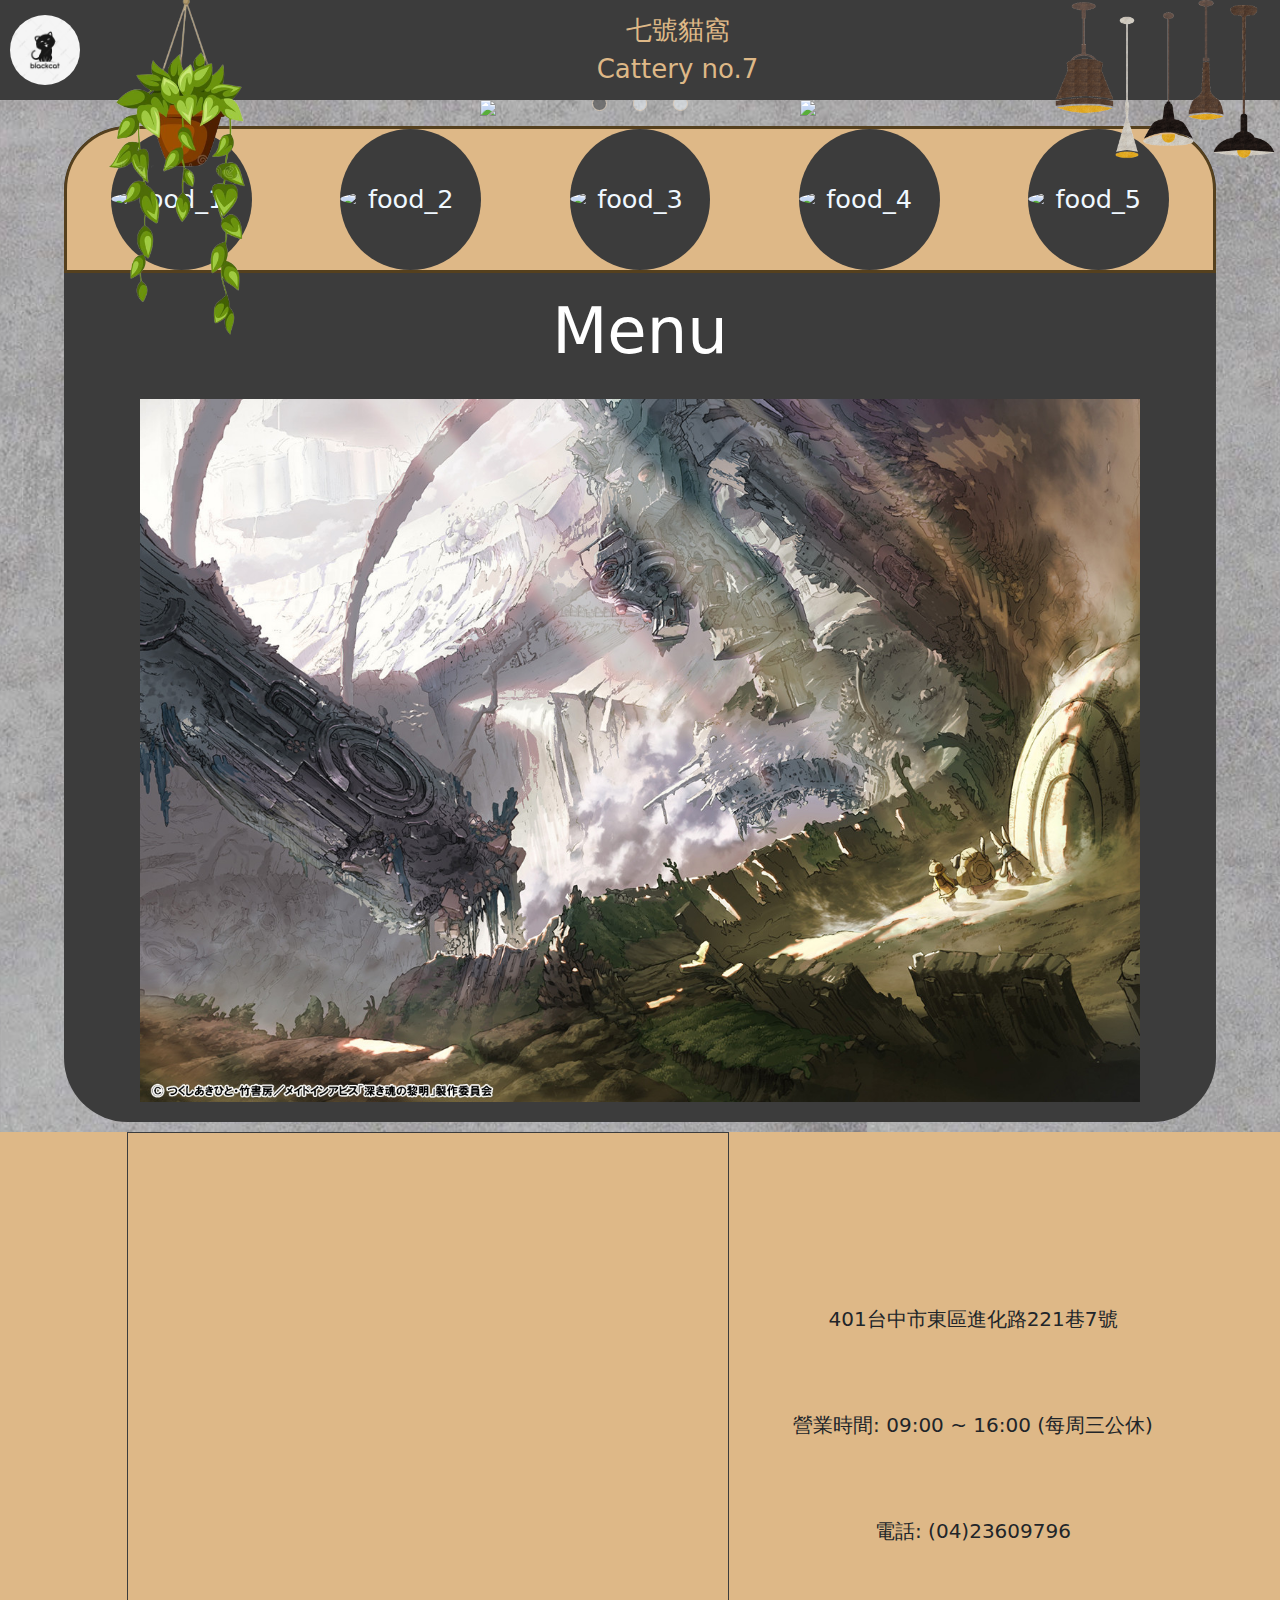
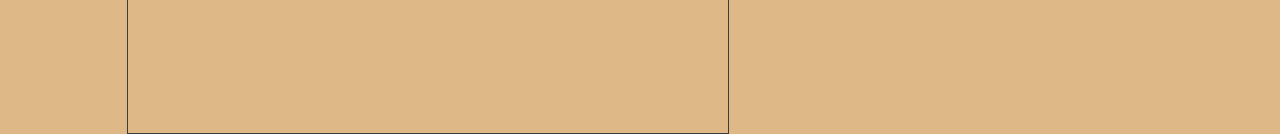
==== commit 16adfee3: "new movie and map and bootstrap-1" ====
--- a/page/cattery/Cattery.html
+++ b/page/cattery/Cattery.html
@@ -4,8 +4,9 @@
         <meta charset="UTF-8">
         <meta name="viewport" content="width=device-width, initial-scale=1.0">
         <title>Cattery No.7</title>
-        <link rel="stylesheet" href="Cattery.css" />
-        <link href="../../css/material-design-iconic-font.min.css" rel="stylesheet" />
+        <link rel="stylesheet" href="Cattery.css">
+        <!-- <link rel="stylesheet" href="../../css/material-design-iconic-font.min.css"> -->
+        <link rel="stylesheet" href="../../css/bootstrap.min.css">
     </head>
     <body>
         <div id="bg">
@@ -40,6 +41,7 @@
                 </div>
                 <div id="menu_introduce">
                     <div id="menu_img">
+                        <p>Menu</p>
                         <img src="../../img/yjyboQD.jpg">
                     </div>
                     <div id="food_introduce" class="none">
@@ -53,16 +55,27 @@
             </div>
             <div id="info">
                 <div id="info_map">
-                    <img src="https://maps.googleapis.com/maps/api/staticmap?center=24.149865,120.693225&zoom=19&size=600x600&key=AIzaSyAu5yFXhxeimQocFd1RuKN_L5a0i5WoiWc">
+                    <!-- <img src="https://maps.googleapis.com/maps/api/staticmap?center=24.149865,120.693225&zoom=19&size=600x600&key=AIzaSyAu5yFXhxeimQocFd1RuKN_L5a0i5WoiWc"> -->
                 </div>
                 <div id="info_describe">
                     <p>401台中市東區進化路221巷7號</p>
                     <p>營業時間: 09:00 ~ 16:00 (每周三公休)</p>
                     <p>電話: (04)23609796</p>
-                    <span id="upbtn"><i class="zmdi zmdi-long-arrow-up"></i></span>
+                    <!-- <span id="upbtn"><i class="zmdi zmdi-long-arrow-up"></i></span> -->
+                    <span class="upbtn">
+                        <svg xmlns="http://www.w3.org/2000/svg" width="16" height="16" fill="currentColor" class="bi bi-chevron-double-up" viewBox="0 0 16 16">
+                            <path fill-rule="evenodd" d="M7.646 2.646a.5.5 0 0 1 .708 0l6 6a.5.5 0 0 1-.708.708L8 3.707 2.354 9.354a.5.5 0 1 1-.708-.708l6-6z"/>
+                            <path fill-rule="evenodd" d="M7.646 6.646a.5.5 0 0 1 .708 0l6 6a.5.5 0 0 1-.708.708L8 7.707l-5.646 5.647a.5.5 0 0 1-.708-.708l6-6z"/>
+                        </svg>
+                    </span>
+                    
                 </div>
             </div>
         </div>
         <script src="Cattery.js"></script>
+        <script src="../../js/bootstrap.bundle.min.js"></script>
+        <script src="../../js/bootstrap.min.js"></script>
+        <script src="../../js/popper.min.js"></script>
+        <script async defer src="https://maps.googleapis.com/maps/api/js?key=AIzaSyAu5yFXhxeimQocFd1RuKN_L5a0i5WoiWc&callback=initMap"></script>
     </body>
 </html>--- a/page/cattery/Cattery.css
+++ b/page/cattery/Cattery.css
@@ -1,6 +1,6 @@
 *{
-    margin:0;
-    padding:0;
+    margin: 0;
+    padding: 0;
 }
 .none{
     display: none;
@@ -35,6 +35,7 @@
     padding: 10px;
 }
 #title p{
+    margin: 0;
     font-size: 26px;
     padding-right: 15px;
     color: burlywood;
@@ -79,7 +80,7 @@
 }
 #banner_img img{
     width: 100%;
-    padding-right: 200px;
+    margin-right: 200px;
 }
 #banner_seletor{
     width: max-content;
@@ -113,8 +114,9 @@
     overflow: hidden;
 }
 #menu_list{
-    width: 100%;
     background-color:burlywood;
+    border: solid 3px #55401d;
+    border-radius: 5vw 5vw 0 0;
     display: flex;
     justify-content: space-around;
     align-items: center;
@@ -138,6 +140,7 @@
     transition: .2s;
 }
 #menu_list div p{
+    margin: 0;
     width: inherit;
     height: inherit;
     position: absolute;
@@ -160,12 +163,18 @@
     transform:rotate(360deg);
     transition: .5s;
 }
+#menu_img p {
+    width: fit-content;
+    margin: 10px auto 0;
+    color: #fff;
+    font-size: 5vw;
+}
 #menu_img img{
-    width: 80%;
+    width: 90%;
     max-width: 1000px;
     display: block;
     margin: auto;
-    padding: 30px;
+    padding: 20px;
 }
 .food_introduce{
     width: 90%;
@@ -217,7 +226,7 @@
     flex-direction: column;
     align-items: center;
 }
-#info_map img{
+#info_map{
     width: 100vw;
     height: 100vw;
     display: block;
@@ -231,22 +240,30 @@
     text-align:center;
     font-size: 20px;
 }
-#info_describe span{
+.upbtn{
     width: 50px;
     height: 50px;
-    font-size: 30px;
-    border: solid 2px rgb(255, 217, 161);
+    border: solid 2px aliceblue;
+    color: aliceblue;
     border-radius: 50%;
     position: absolute;
     right: 2vw;
     bottom: 200px;
+    background-color: rgba(222, 184, 135, 0);
+    cursor: pointer;
+    opacity: 0;
+    transition: 1s;
+}
+.upbtn:hover{
+    color: burlywood;
     background-color: aliceblue;
-    cursor: pointer;
-    display: flex;
-    justify-content: center;
-    align-items: center;
-    opacity: 0;
-    transition: 1s;
+    transition: 0.2s;
+}
+.upbtn svg{
+    width: 70%;
+    height: 70%;
+    margin-top: 10%;
+    margin-left: 15%;
 }
 
 
@@ -284,7 +301,7 @@
         flex-direction: row;
         justify-content: center;
     }
-    #info_map img{
+    #info_map{
         width: 50vw;
         max-width: 600px;
         height: 50vw;
@@ -306,7 +323,7 @@
         flex-direction: row;
         justify-content: center;
     }
-    #info_map img{
+    #info_map{
         width: 50vw;
         height: 50vw;
         border: solid 1px rgb(60, 60, 60);
